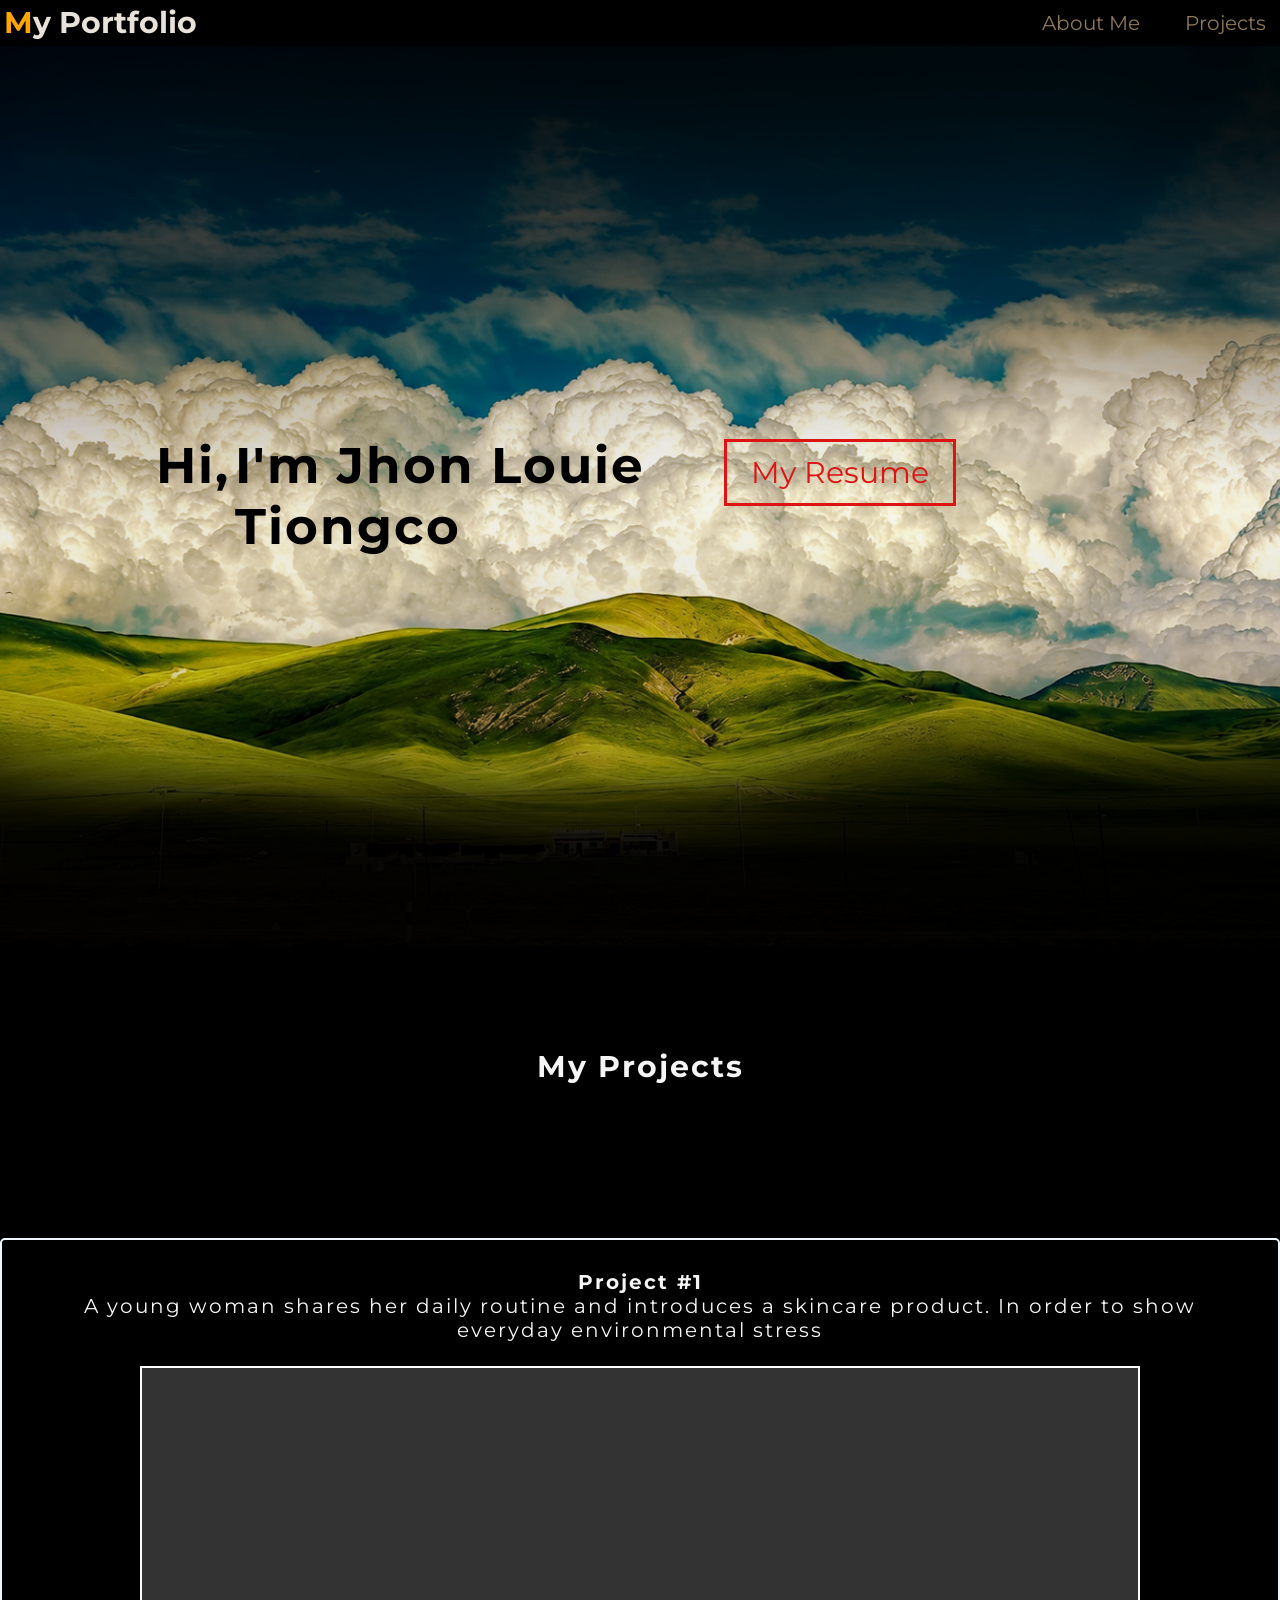
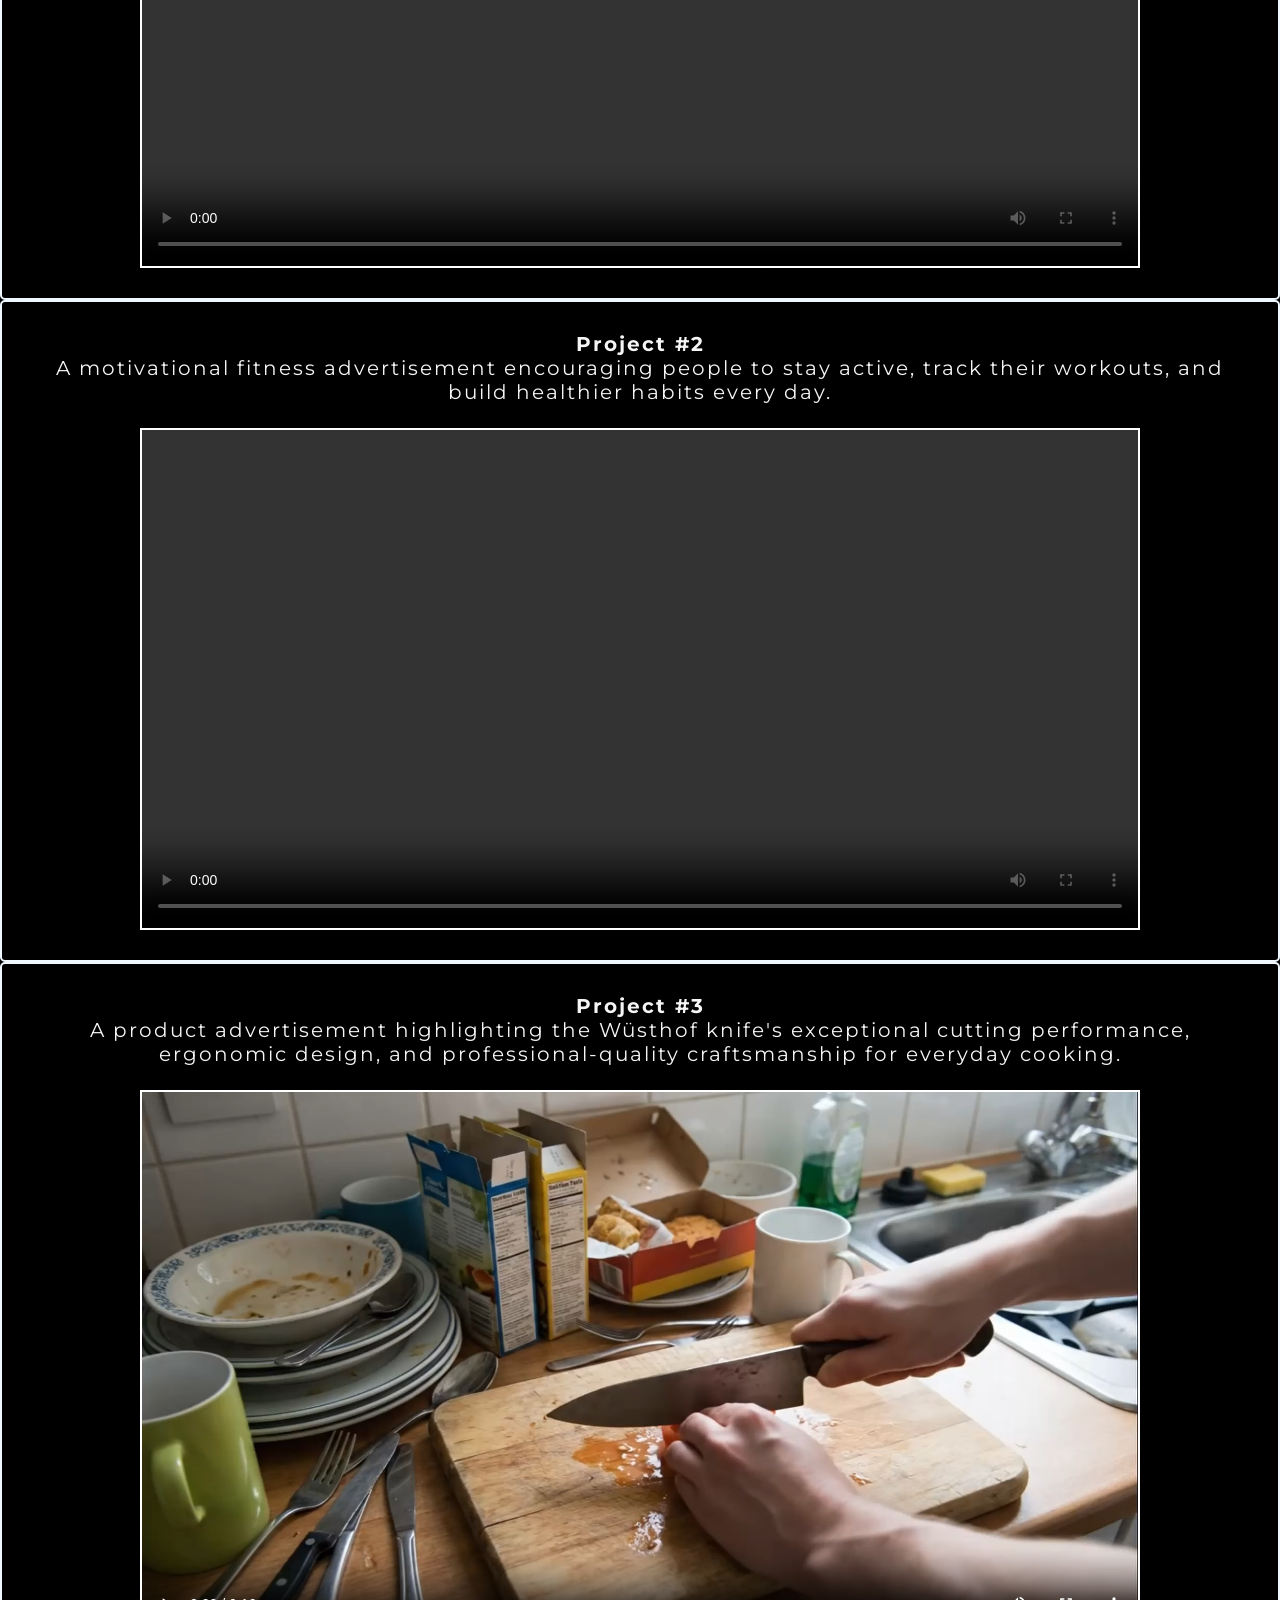
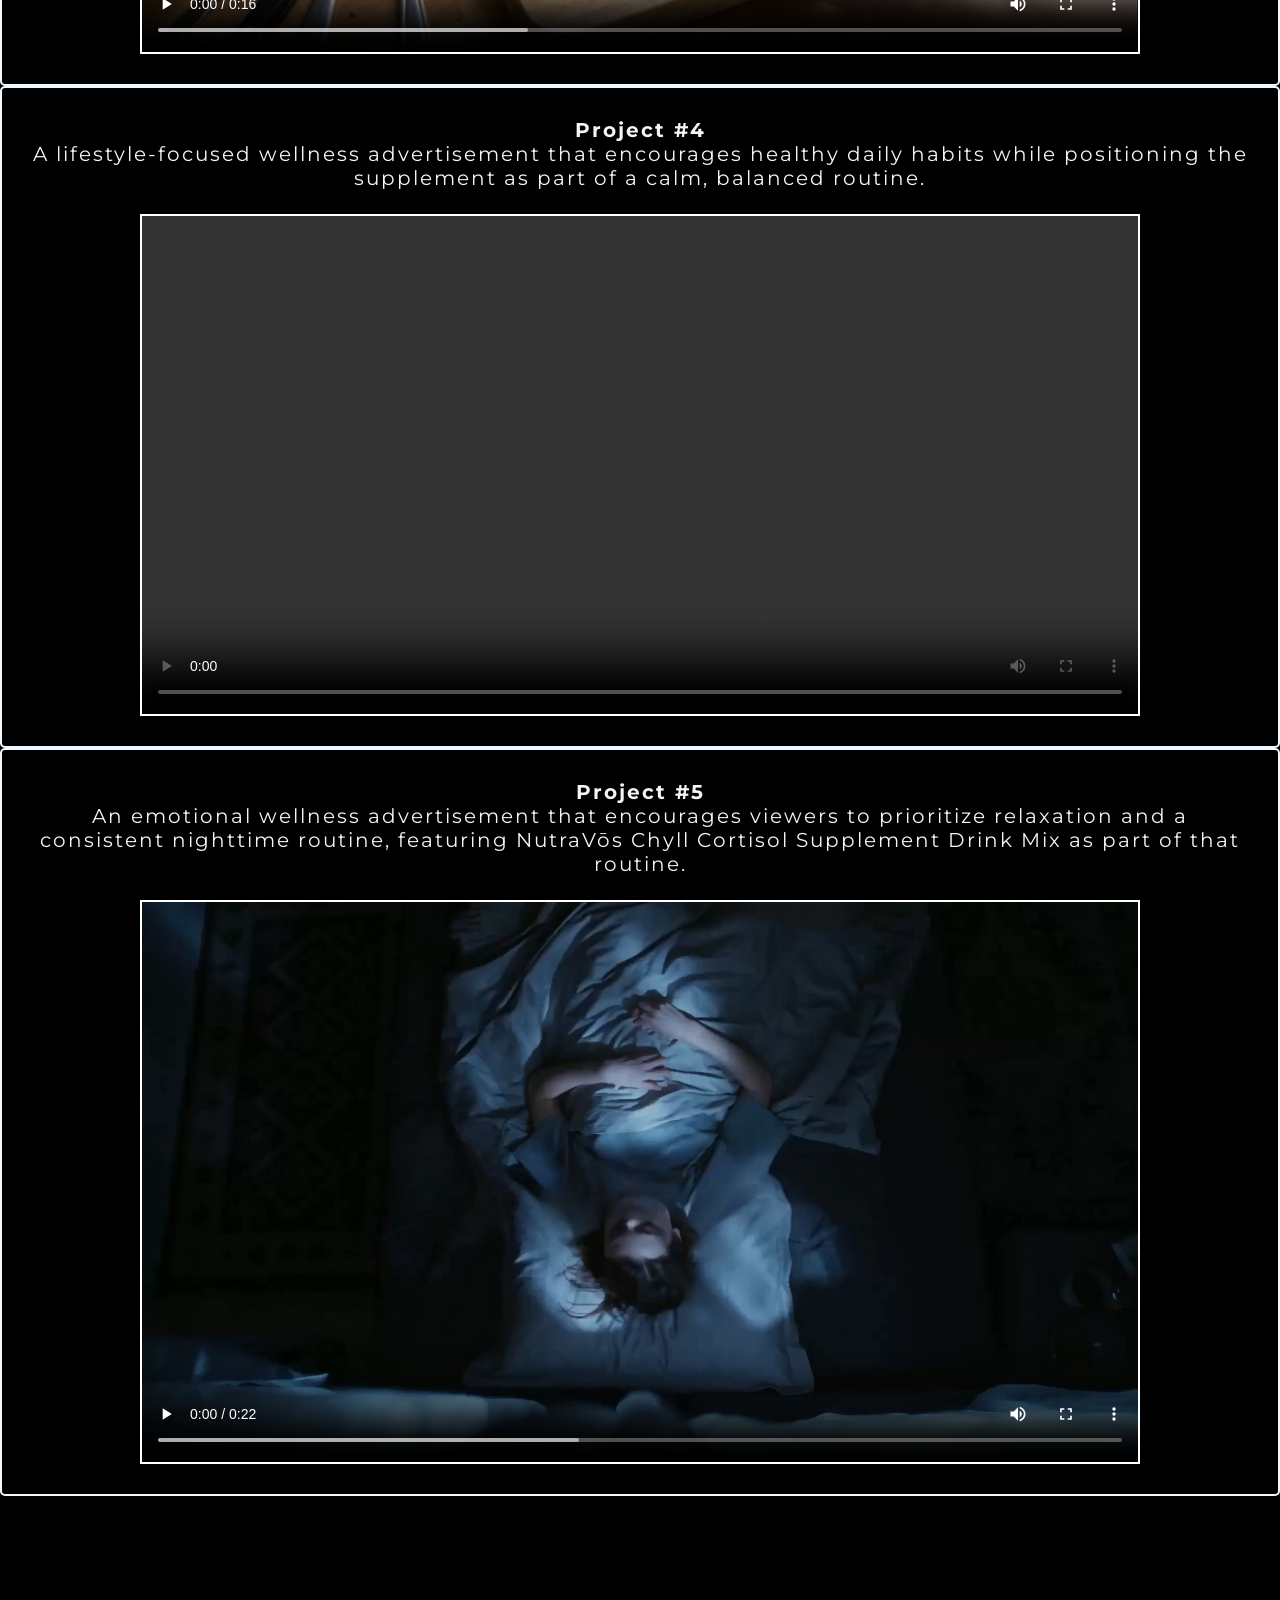
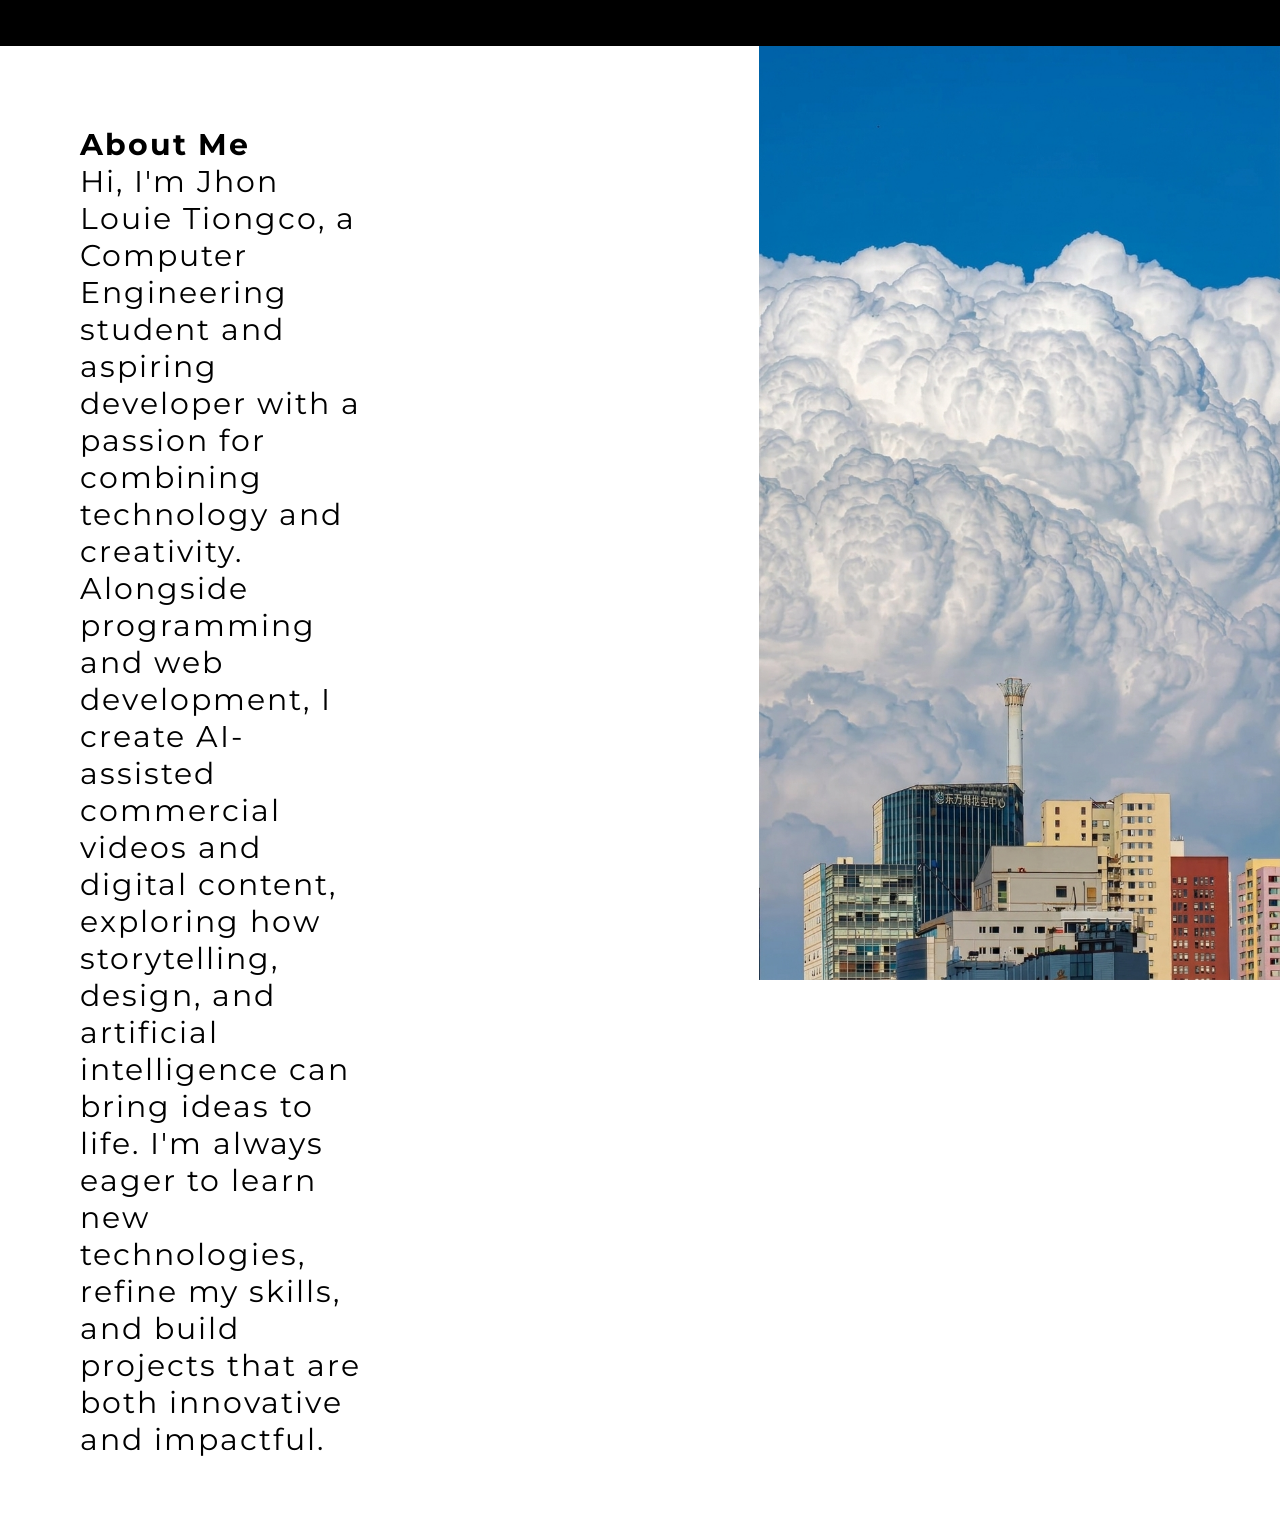
==== index.html @ 17be8ed9 "file name change" ====
<!DOCTYPE html>
<html lang="en">
<head>
    <meta charset="UTF-8">
    <meta name="viewport" content="width=device-width, initial-scale=1.0">
    <link rel="stylesheet" href="style.css">
    <script scr = "script.js" defer></script>
</head>
<body>
    <nav class="navBar">
        <h1>
            <span class="text_highlight">M</span>y Portfolio 
        </h1>
        <ul><li><a href="#about"> About Me</a> </li> 
            <li><a href="#Project"> Projects</a></li> 
        </ul>
    </nav>

        <section id = "Front">
            <div class="Front container">
                <div>
                    <h3> Hi, <span></span></h3> 
                    <h3> I'm Jhon Louie Tiongco<span></span></h3>
                    <a href="File/Jhon_Louie_Tiongco_Resume.pdf" class="cta" download="Jhon_Louie_Tiongco_Resume.pdf"> My Resume </a> 
                </div>
            </div>
        </section>
        <section id = "Project">
            <div class="Project container">
                <div class="Project-Top">
                   
                        <h2 class="lts"> My Projects </h2>
                
                </div>
                <div class="Project-Bottom">
                    <div class="Project-Content">
                            <h4 class= "lts"> Project #1</h4>
                            <p class= "lts">A young woman shares her daily routine and introduces a skincare product. In order to show everyday environmental stress
                            </p>
                            <br>
                    <div class="icon">                                 
                                <video width="1000px" controls>
                                    <source src = "Finished/Project1.mp4" type="video/mp4">
                                    <source src = "Finished/Project1.webm" type="video/webm">
                
                                </video>
                            </div>
                    </div>
                
                    <div class="Project-Content">
                            <h4 class="lts"> Project #2</h4>
                            <p class="lts">A motivational fitness advertisement encouraging people to stay active, track their workouts, and build healthier habits every day.
                            </p>
                            <br>
                            <div class="icon"> 
                                <video width="1000px" controls>
                                    <source src = "Finished/Project2.mp4" type="video/mp4">
                                    <source src = "Finished/Project2.webm" type="video/webm">
                
                                </video>
                            </div>
                    </div>
                
                    <div class="Project-Content">
                            <h4 class="lts"> Project #3</h4>
                            <p class="lts">A product advertisement highlighting the Wüsthof knife's exceptional cutting performance, ergonomic design, and professional-quality craftsmanship for everyday cooking.
                                </p>
                            <br>
                            <div class="icon"> 
                                <video width="1000px" controls>
                                    <source src = "Finished/Project3.mp4" type="video/mp4">
                                    <source src = "Finished/Project3.webm" type="video/webm">
                
                                </video>
                            </div>
                    </div>
                                        <div class="Project-Content">
                            <h4 class="lts"> Project #4</h4>
                            <p class="lts">A lifestyle-focused wellness advertisement that encourages healthy daily habits while positioning the supplement as part of a calm, balanced routine.
                                </p>
                            <br>
                            <div class="icon"> 
                                <video width="1000px" controls>
                                    <source src = "Finished/Project4.mp4" type="video/mp4">
                                    <source src = "Finished/Project4.webm" type="video/webm">
                
                                </video>
                            </div>
                    </div>
                                        <div class="Project-Content">
                            <h4 class="lts"> Project #5</h4>
                            <p class="lts">An emotional wellness advertisement that encourages viewers to prioritize relaxation and a consistent nighttime routine, featuring NutraVōs Chyll Cortisol Supplement Drink Mix as part of that routine.
                                </p>
                            <br>
                            <div class="icon"> 
                                <video width="1000px" controls>
                                    <source src = "Finished/Timeline 1.mp4" type="video/mp4">
                                    <source src = "Finished/Timeline 1.webm" type="video/webm">
                
                                </video>
                            </div>
                    </div>
                </div>
            </div>
        </section>
        <section id = "about">
            <div class="about left">
                <h3 class="als">About Me </h3> 
                <p class ="als"> Hi, I'm Jhon Louie Tiongco, a Computer Engineering student and aspiring developer with a passion for combining technology and creativity. 
                    Alongside programming and web development, I create AI-assisted commercial videos and digital content, exploring how storytelling, design, and artificial intelligence can bring ideas to life. 
                    I'm always eager to learn new technologies, refine my skills, and build projects that are both innovative and impactful.
                
                </p>
            </div>
            <div class="right">
                <img src="img/download(5).jpg_202607311718.jpeg">
            </div>
        </section>

</body>
</html>
---- style.css ----
@import url('https://fonts.googleapis.com/css2?family=Montserrat:ital,wght@0,100..900;1,100..900&display=swap');
*{
    padding: 0;
    margin: 0;
    box-sizing: border-box;
}

html{
    font-size: 20px;
    font-family: "Montserrat", sans-serif;
}

.navBar{
    display: flex;
    padding: .35% ;

    background-color: black;
    color: rgb(233, 226, 219);
    justify-content: space-between;
    align-items: center;

}
.navBar ul{
    list-style-type: none;
    display: flex;
    gap: 25px;
    
    margin: 0;
    padding: 0;
    
}
.navBar a{
    padding: 10px;
    text-decoration: none;
    color: rgb(141, 121, 89);


}
.navBar a:hover{
    color: whitesmoke;
    background-color: rgb(114, 113, 107);

}
a {
    text-decoration: none;
}
.text_highlight{
    color: orange;
}
/*section class Project start */
#Front .container {
    min-height: 100vh;
    width: 100%;
    display: flex;
    margin-bottom: 10%;
    align-items: center;
    justify-content: center;
}



#Front{
    background-image: url(/img/ChatGPT\ Image\ Jul\ 16\,\ 2026\,\ 06_18_08\ PM{2}.png);
    background-size: cover;
    
    background-position: top center;
    position: relative;
    z-index: 1;

}
#Front .Front{
    margin: 0 auto;
    padding: 0;

}
#Front::after{
    content: '';
    position: absolute;
    top: 0;
    left: 0;
    height: 100%;
    width: 100%;


    z-index: -1;


}
#Front h3{
    display: inline-table;
    max-width: 50%;
    font-size: 2.5rem;
    align-items: center;
    letter-spacing: 2px;
    color: transparent;
    animation: text_reveal .8s ease forwards;
    animation-delay: 1s;


}
#Front h3:nth-child(1){
    animation-delay: 1.5s;
}
#Front h3:nth-child(2){
    animation-delay: 2.5s;
}
#Front h3 span{
    position: absolute;
    top: 0%;
    left: 0%;
    height: 100%;
    width: 0;
    animation: text_reveal_box 2s ease;
    animation-delay: 1s;
}
#Front h3:nth-child(1) span{
    animation-delay: 1s;
    
}
#Front h3:nth-child(2) span{
    animation-delay: 2s;
}
#Front .cta{
    display: inline-block;

    padding: 12px 24px;

    color: rgb(220, 20, 20);
    margin-bottom: .8%;

    border: 3px solid rgb(220, 20, 20);

    font-size: 1.5rem;
    cursor: pointer;
    transition: .3s;


}
#Front .cta:hover{

    background-color: red;   
        color: white;
}
@keyframes text_reveal_box{
    50%{
        width: 100%;
        left: 0;
    }
    100%{
        width: 0;
        left: 100%;
    }
}

@keyframes text_reveal{
    100%{
        color: black;
    }
}

/* section class Front ends */

/*section class Project start */
#Project{

    z-index: 0;
    background-size: cover;
    position: relative;
    background-color: rgb(0, 0, 0);
    padding-bottom: 150px;

}
#Project .Project{
	flex-direction: column;
	text-align: center;

    max-width: 1500px;
    margin: auto;
    padding: 50x;
}
#Project .container .Project-Top{
    padding: 8%;
    display: block;
    position: relative;
    text-align: center;
}


#Project .container{
    display: flex;
    flex-direction:column; 
    align-items: center;
    
}

#Project .Project-Bottom{
	display: flex;
	align-items: center;
	justify-content: center;
	flex-wrap: wrap;
	margin-top: 50px;
}

#Project .Project-Content{
    display: flex;
    position: relative;
    border: 2px solid;

	justify-content: center;
    flex-direction: column;
    border-radius: 5px;
    padding: 30px;
    border-color: aliceblue;
    opacity: 0%;
    animation: fadeup 2s ease forwards ;
    animation-delay: 1s;
    z-index: 50;

    
}

#Project .Project-Bottom .Project-Content::after{
    content: "";
    position: absolute;

    width: 100%;
    height: 100%;

    z-index: -50;
}


#Project .Project-Bottom .Project-Content .icon{

    display: flex;
    justify-content: center;
    opacity: 0%;
    animation: fadeup 2s ease forwards ;
    animation-delay: 1s;
}
#Project video{
    border: 2px solid white;
}

.lts{
    display: block;
    color: whitesmoke;
    letter-spacing: 2px;
    text-align: center;
    opacity: 0%;
    transform: translateY(40px);
    animation: fadeup 2s ease forwards ;
    animation-delay: 1s;
    
}

@keyframes fadeup{
    from {
        opacity: 0;
        transform: translateY(40px);
    }

    to {
        opacity: 1;
        transform: translateY(0);
    }
}
/*section class Project ends */

#about{
    display: flex;
    z-index: 0;
    max-height: 10%;
}
#about::after{
    z-index: -1;
    content: '';
    top: 0;
    right: 50%;
    height: 100%;
    width: 100%;
    position: absolute;
    background-color: white;
}
#about .about{
    margin: 0% auto;

}
.left{
    display: flex;
    width:70%;
    justify-content: center;
    flex-direction: column;
    padding:80px;
        max-height: 70%;

}
.right{
    width:50%;
}
.right img{
    width:100%;


    object-fit:cover;
    display:block;
}
.als{
    display: flex;
    flex-direction: column;
    max-width: 50%;
    
    letter-spacing: 2px;
    font-size: 1.5rem;
}
#about p{
    text-align: left;
}
/*
    End of Section about
*/
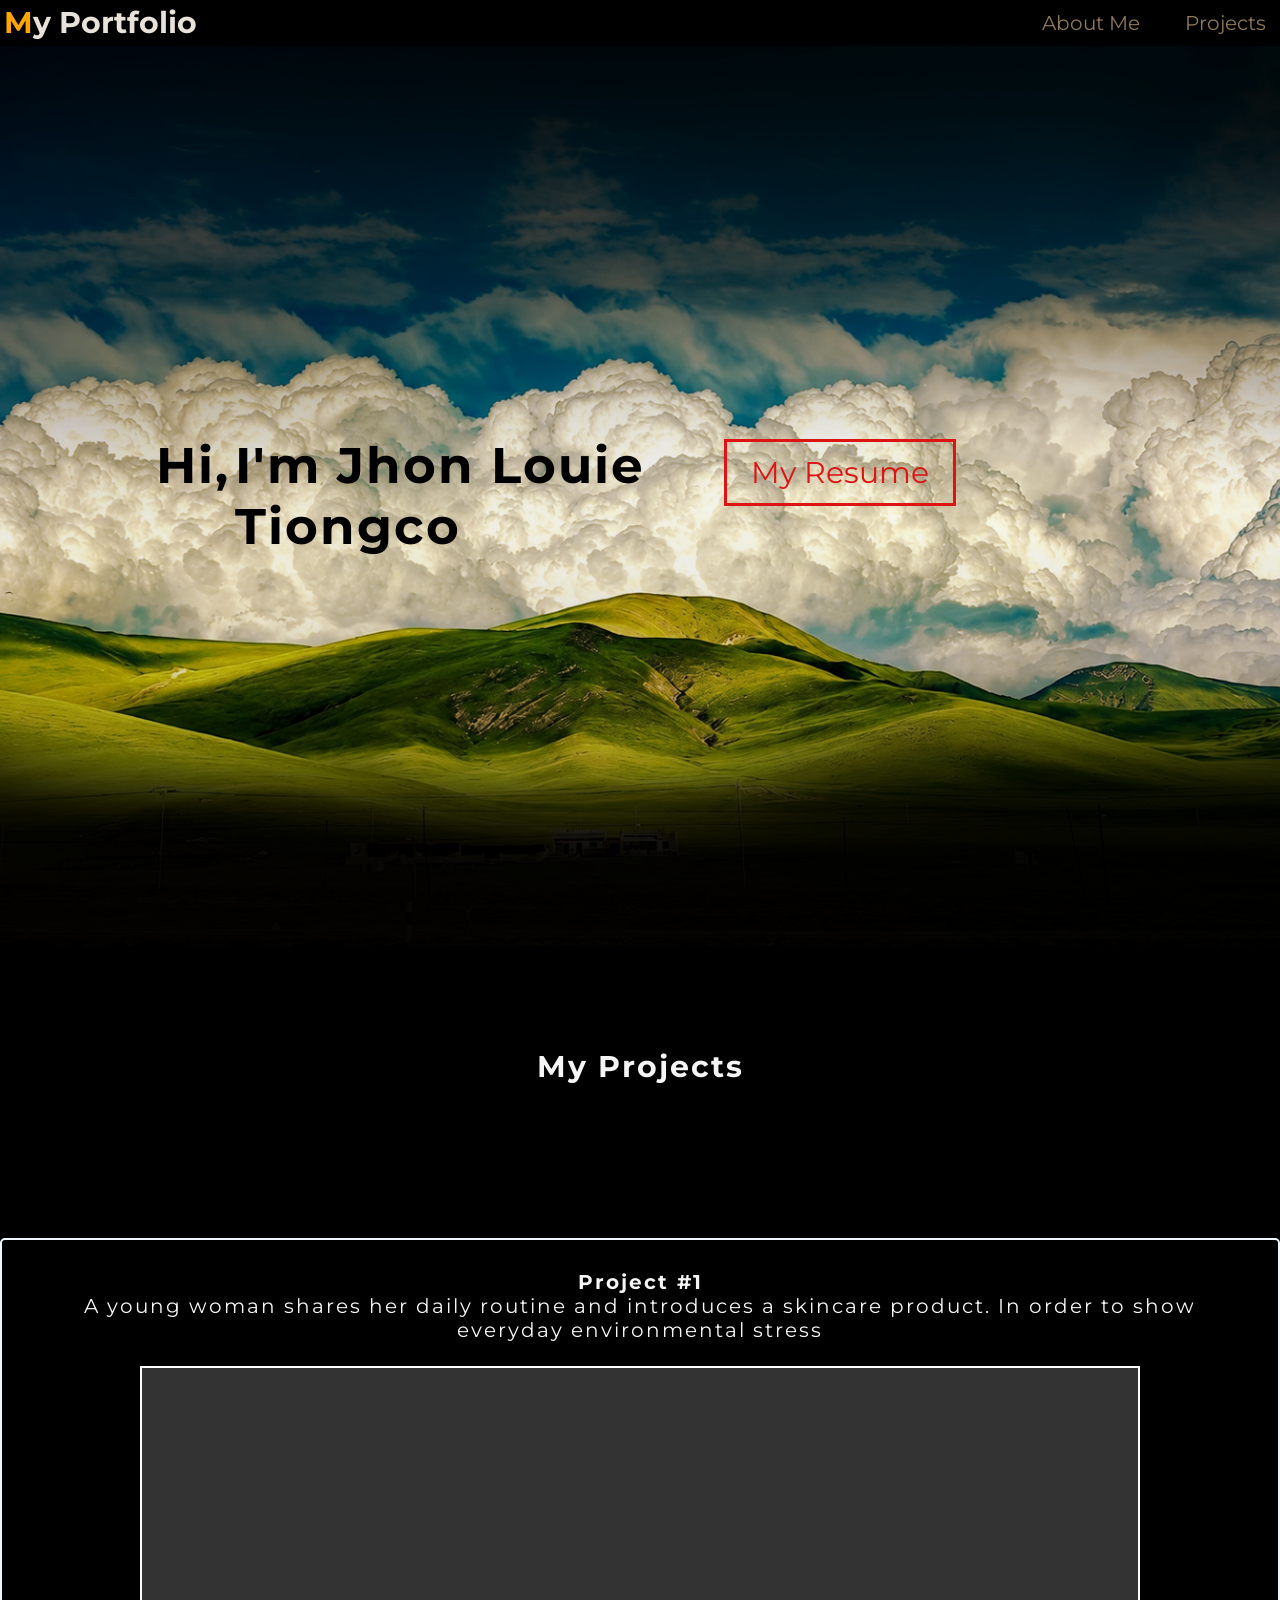
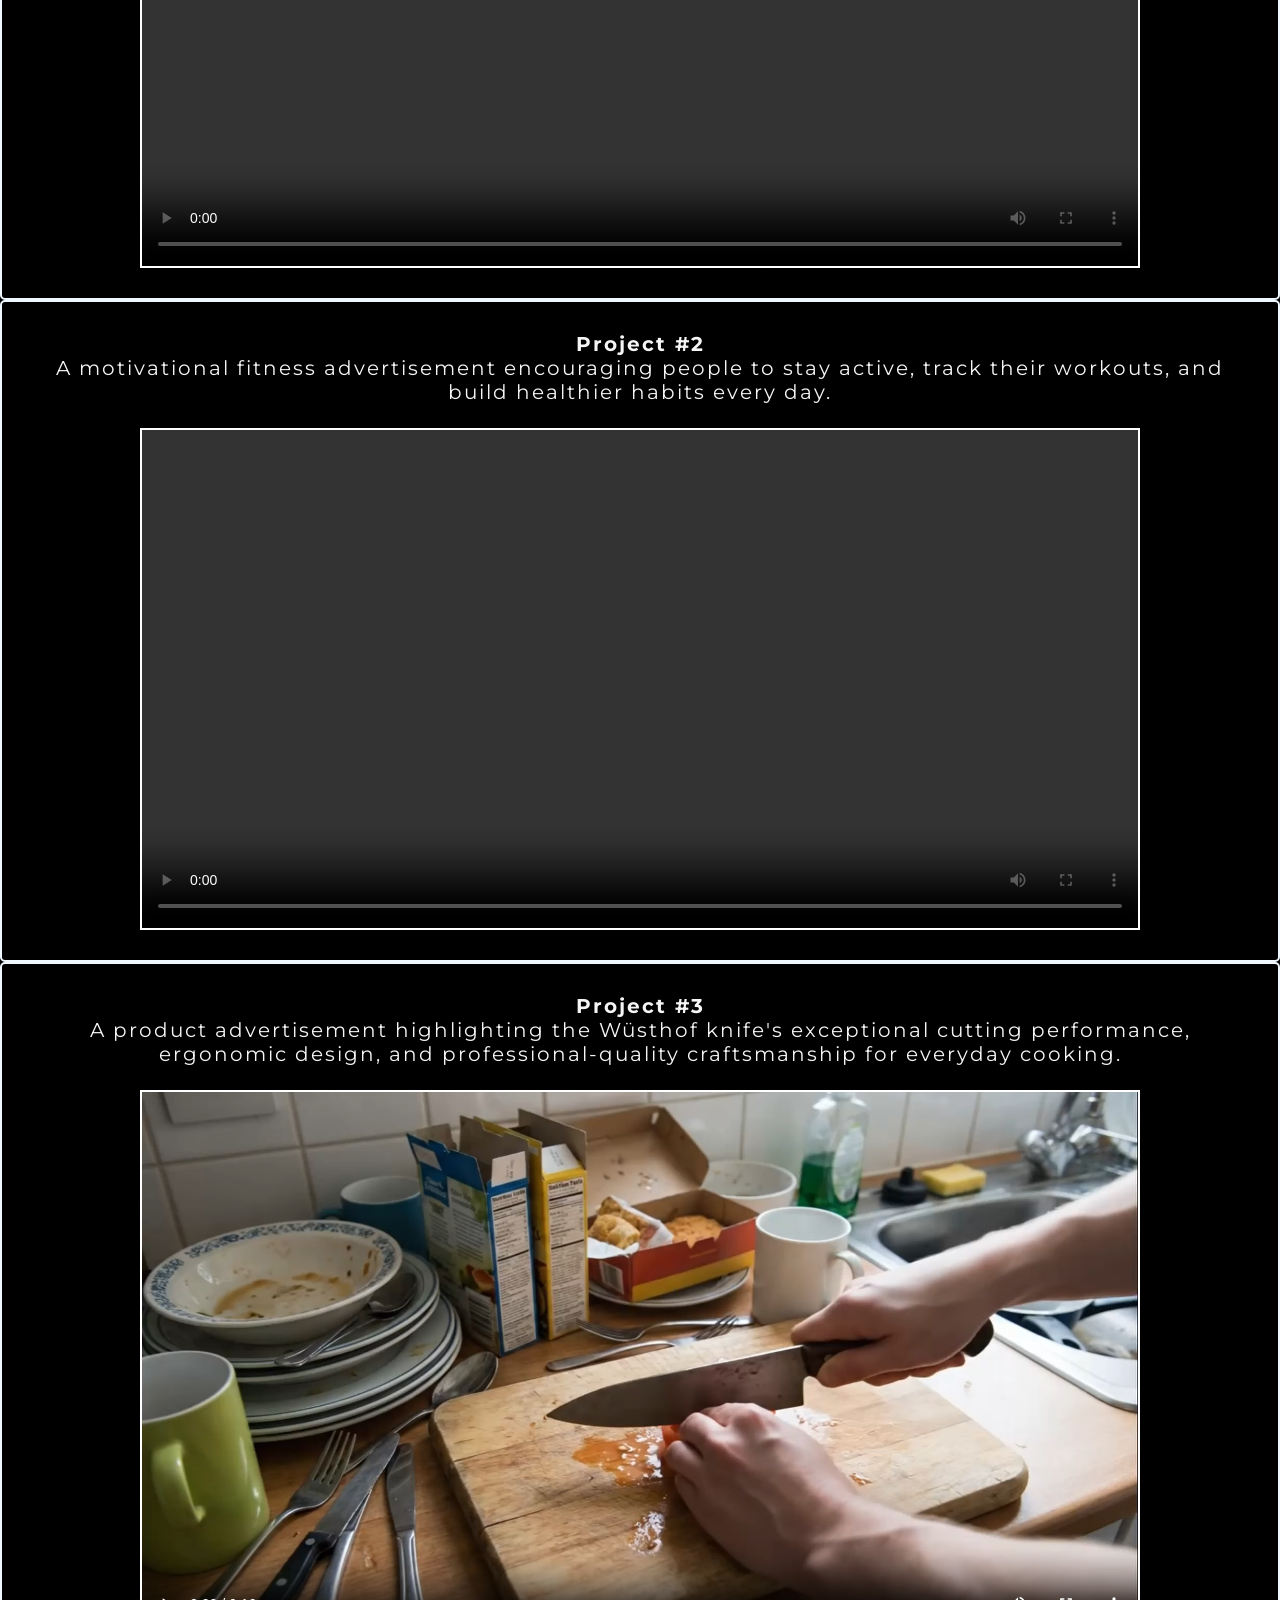
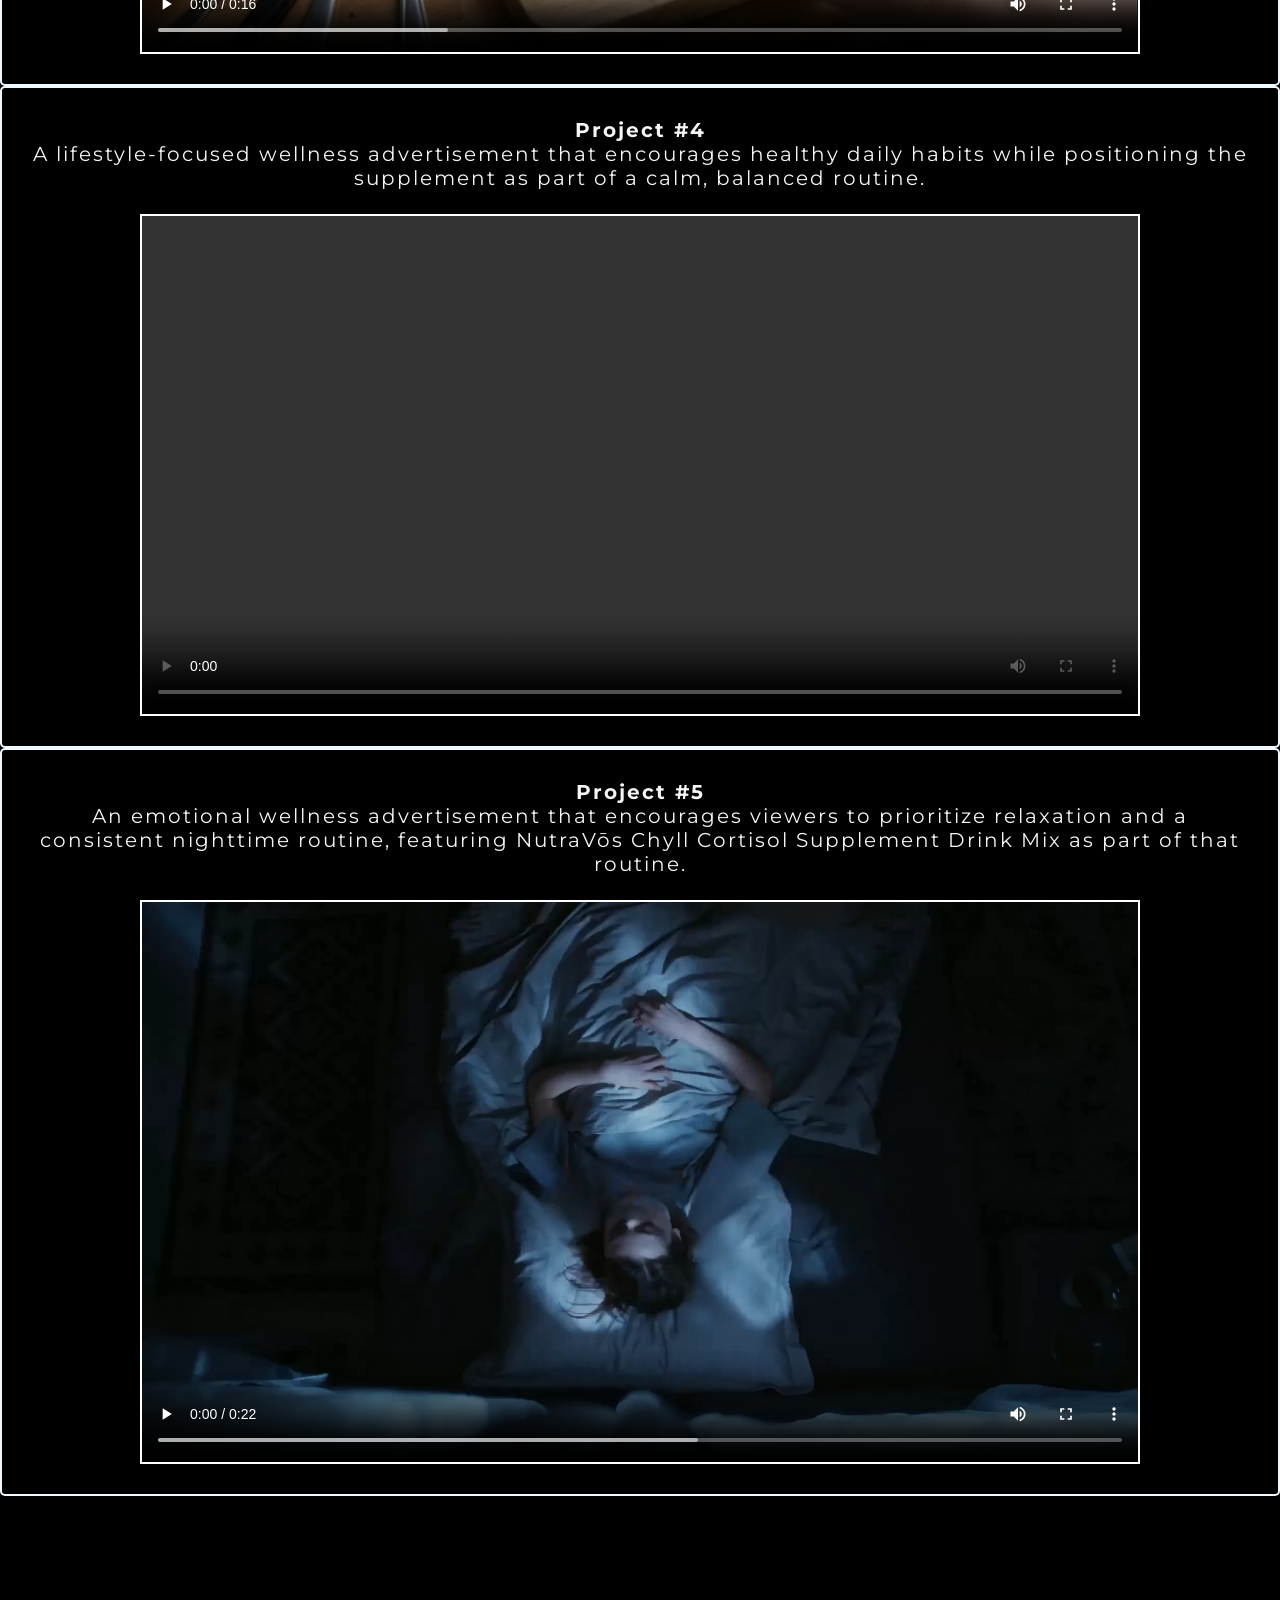
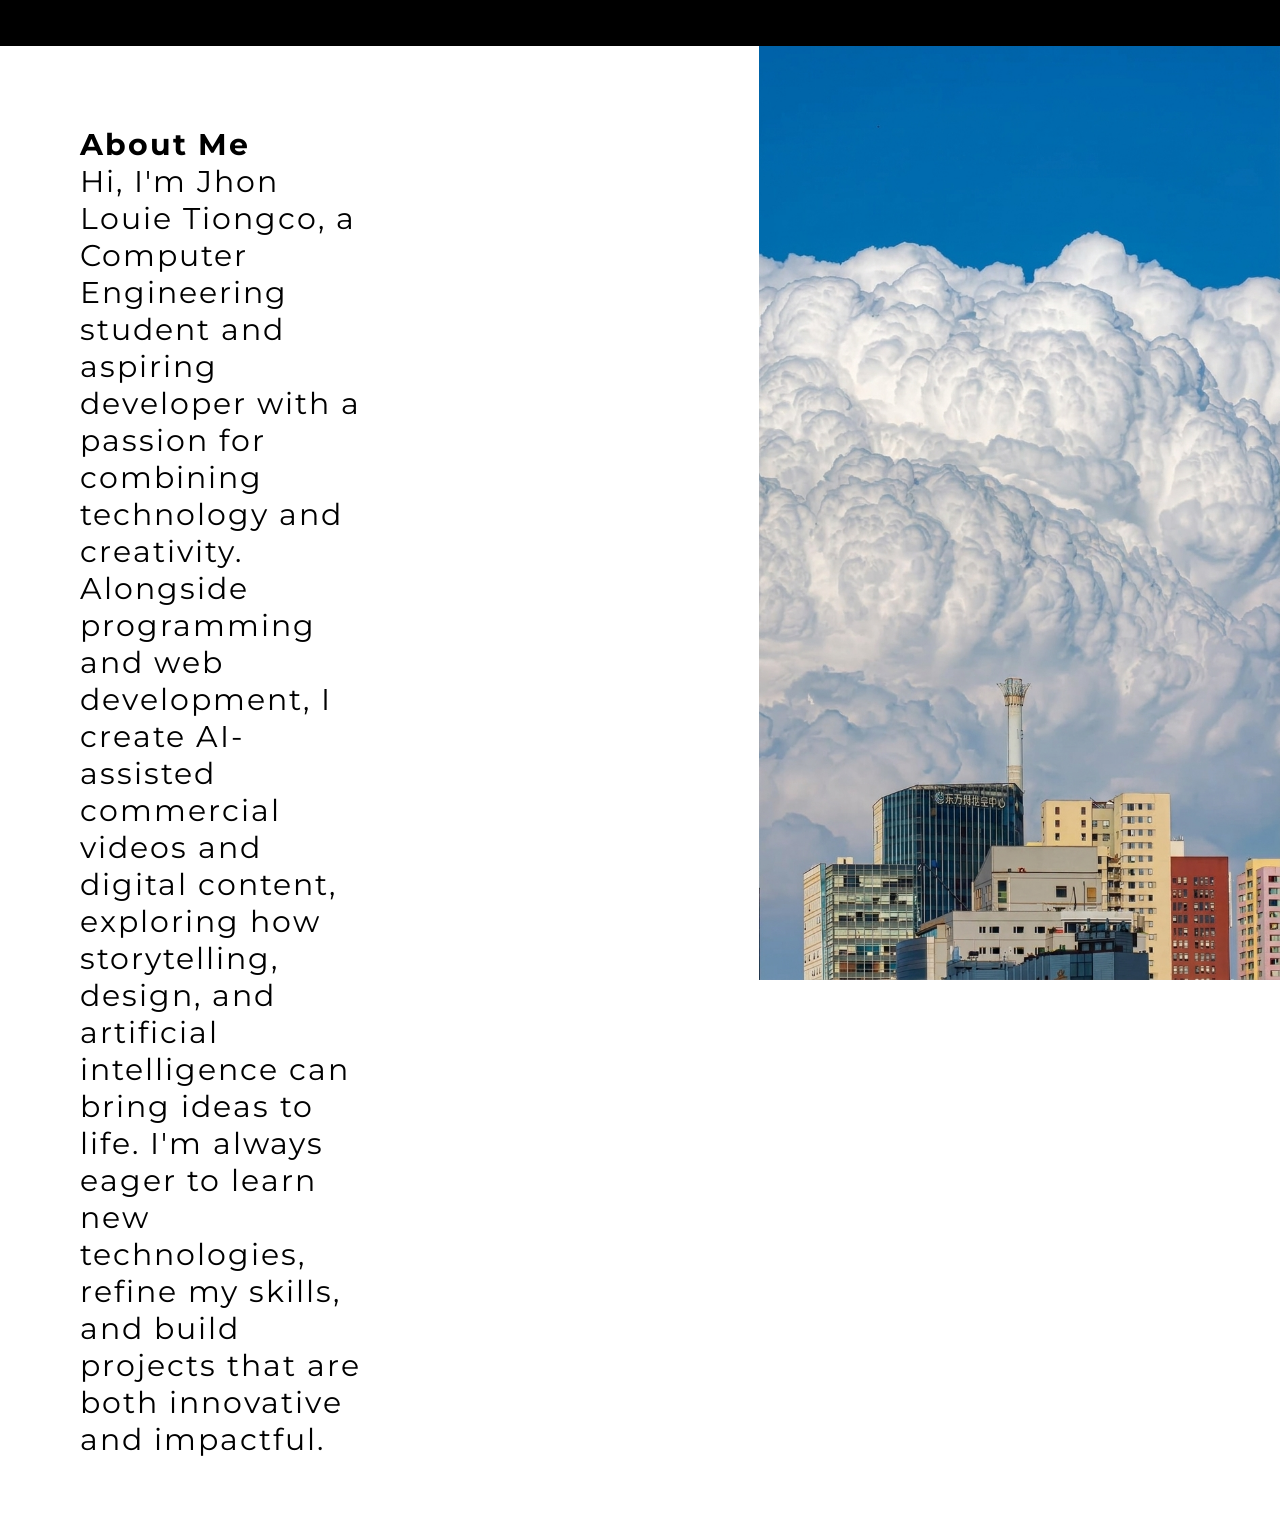
==== commit 336aee07: "Changes" ====
--- a/index.html
+++ b/index.html
@@ -4,7 +4,7 @@
     <meta charset="UTF-8">
     <meta name="viewport" content="width=device-width, initial-scale=1.0">
     <link rel="stylesheet" href="style.css">
-    <script scr = "script.js" defer></script>
+   
 </head>
 <body>
     <nav class="navBar">
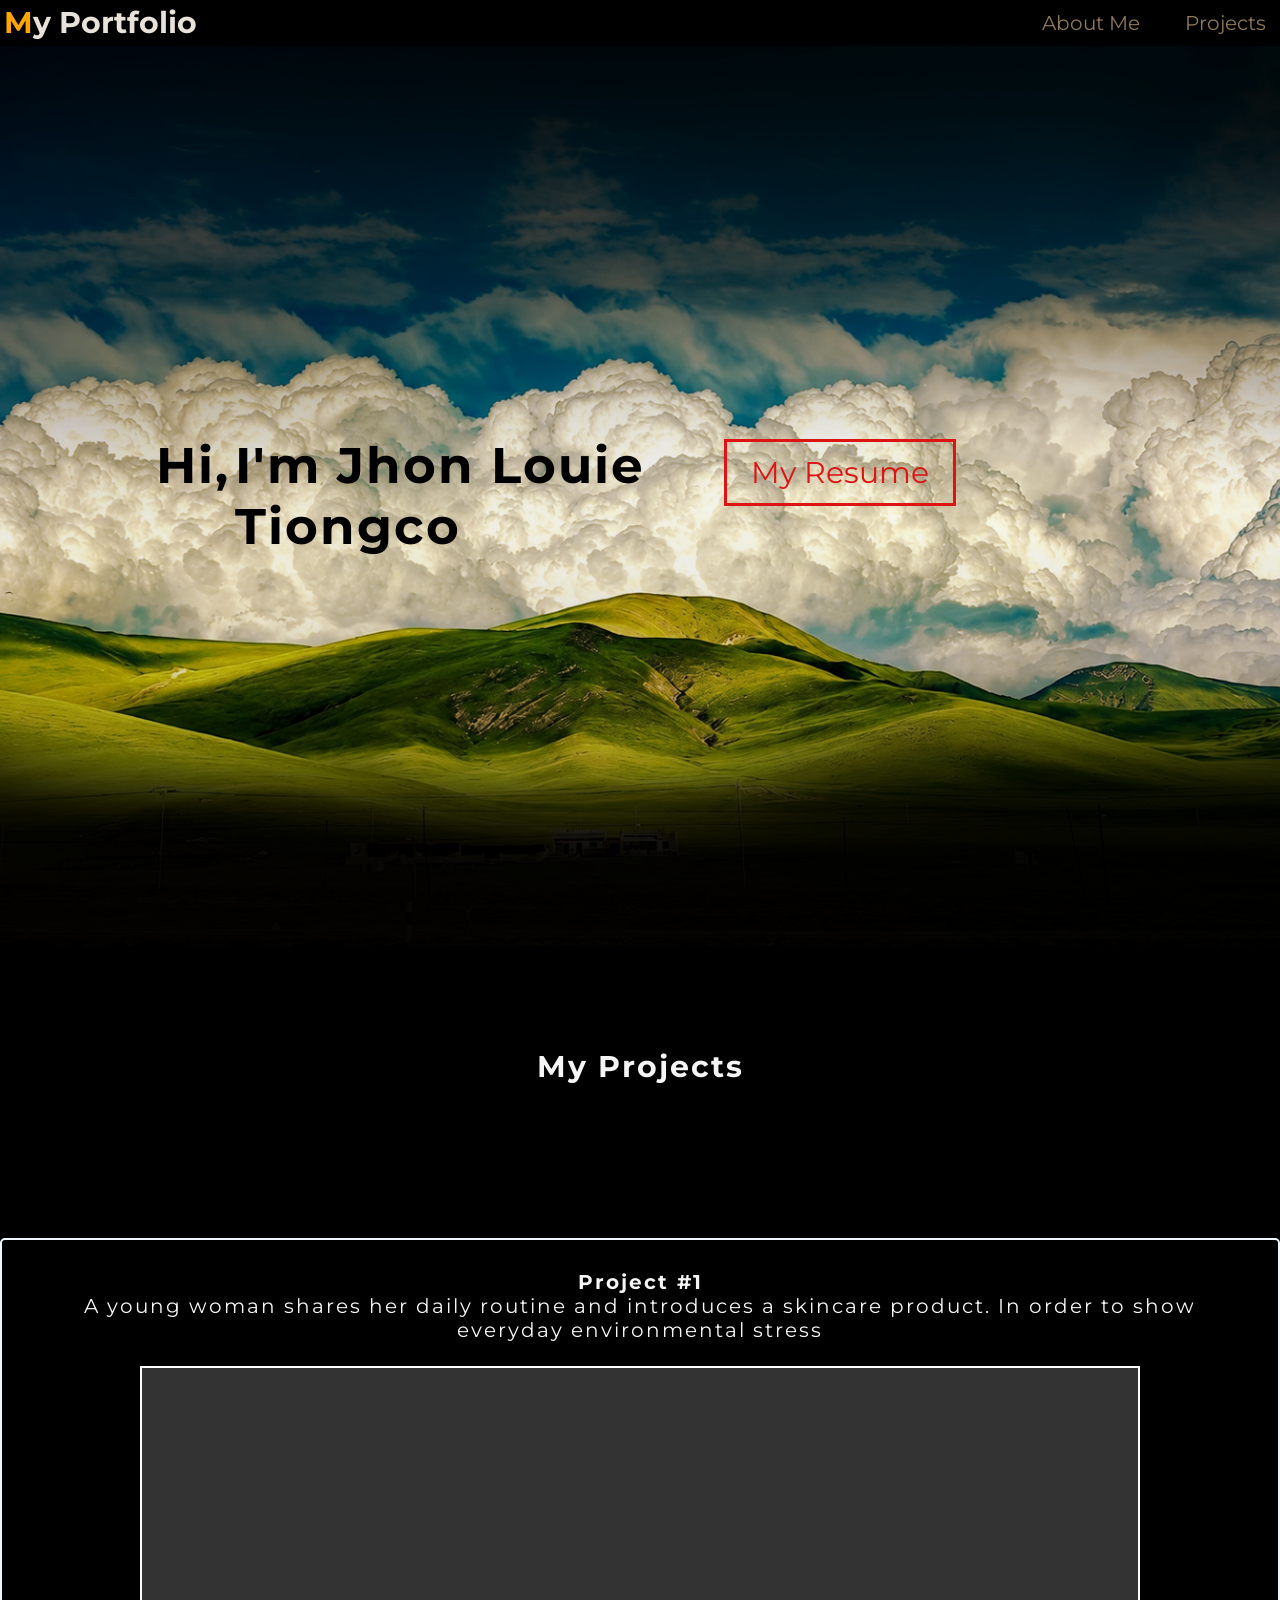
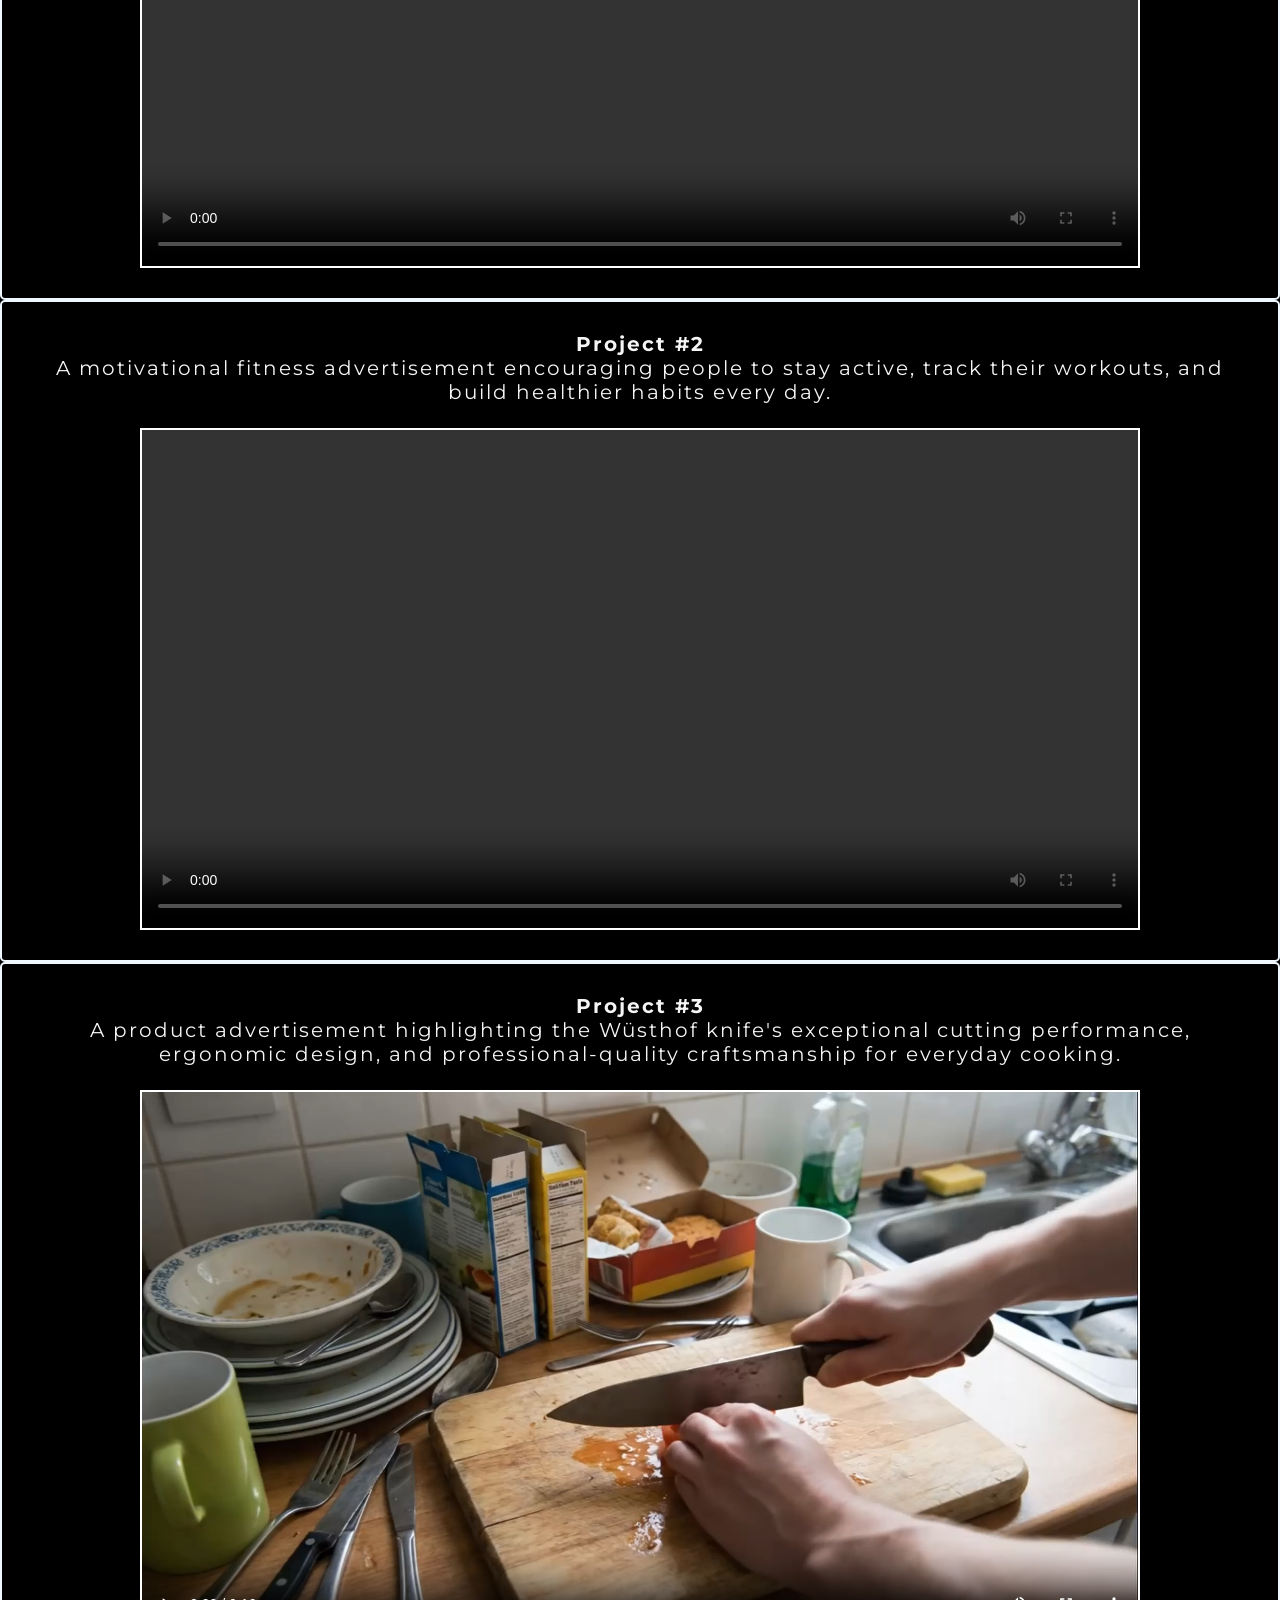
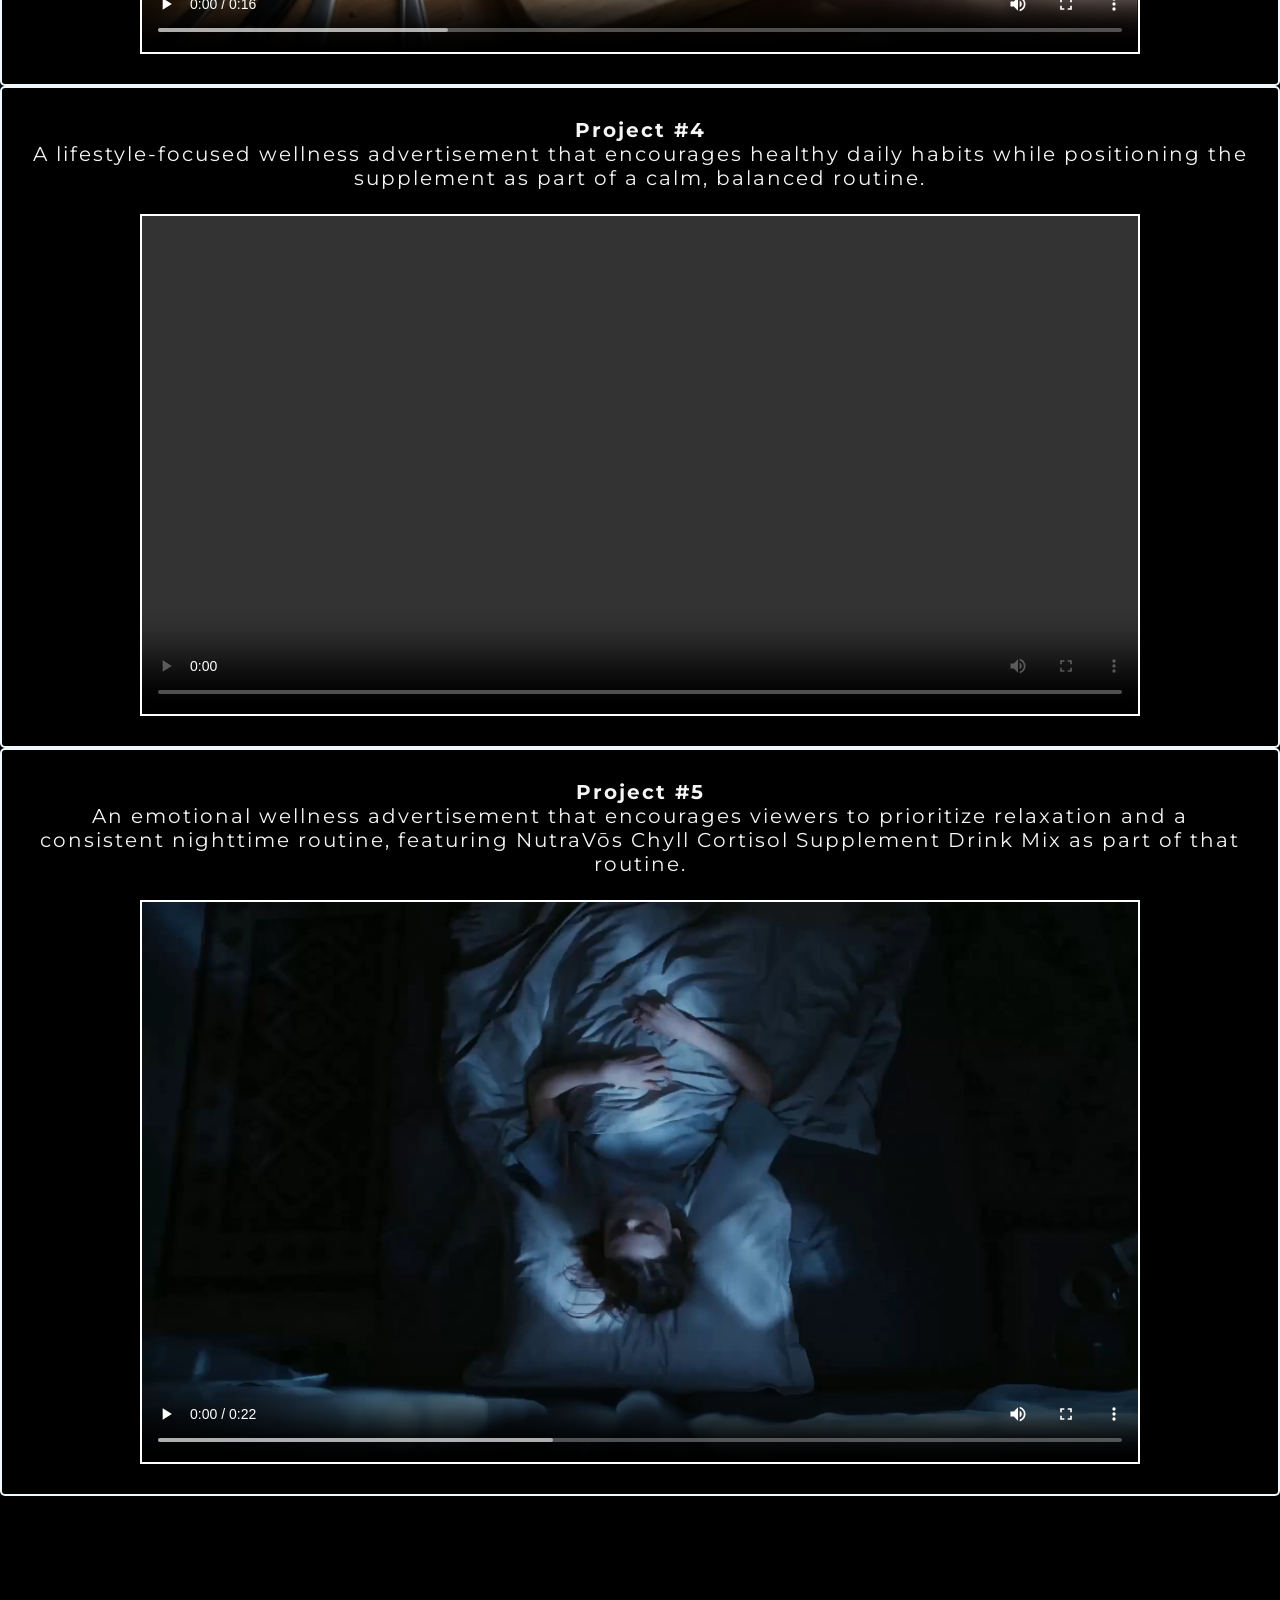
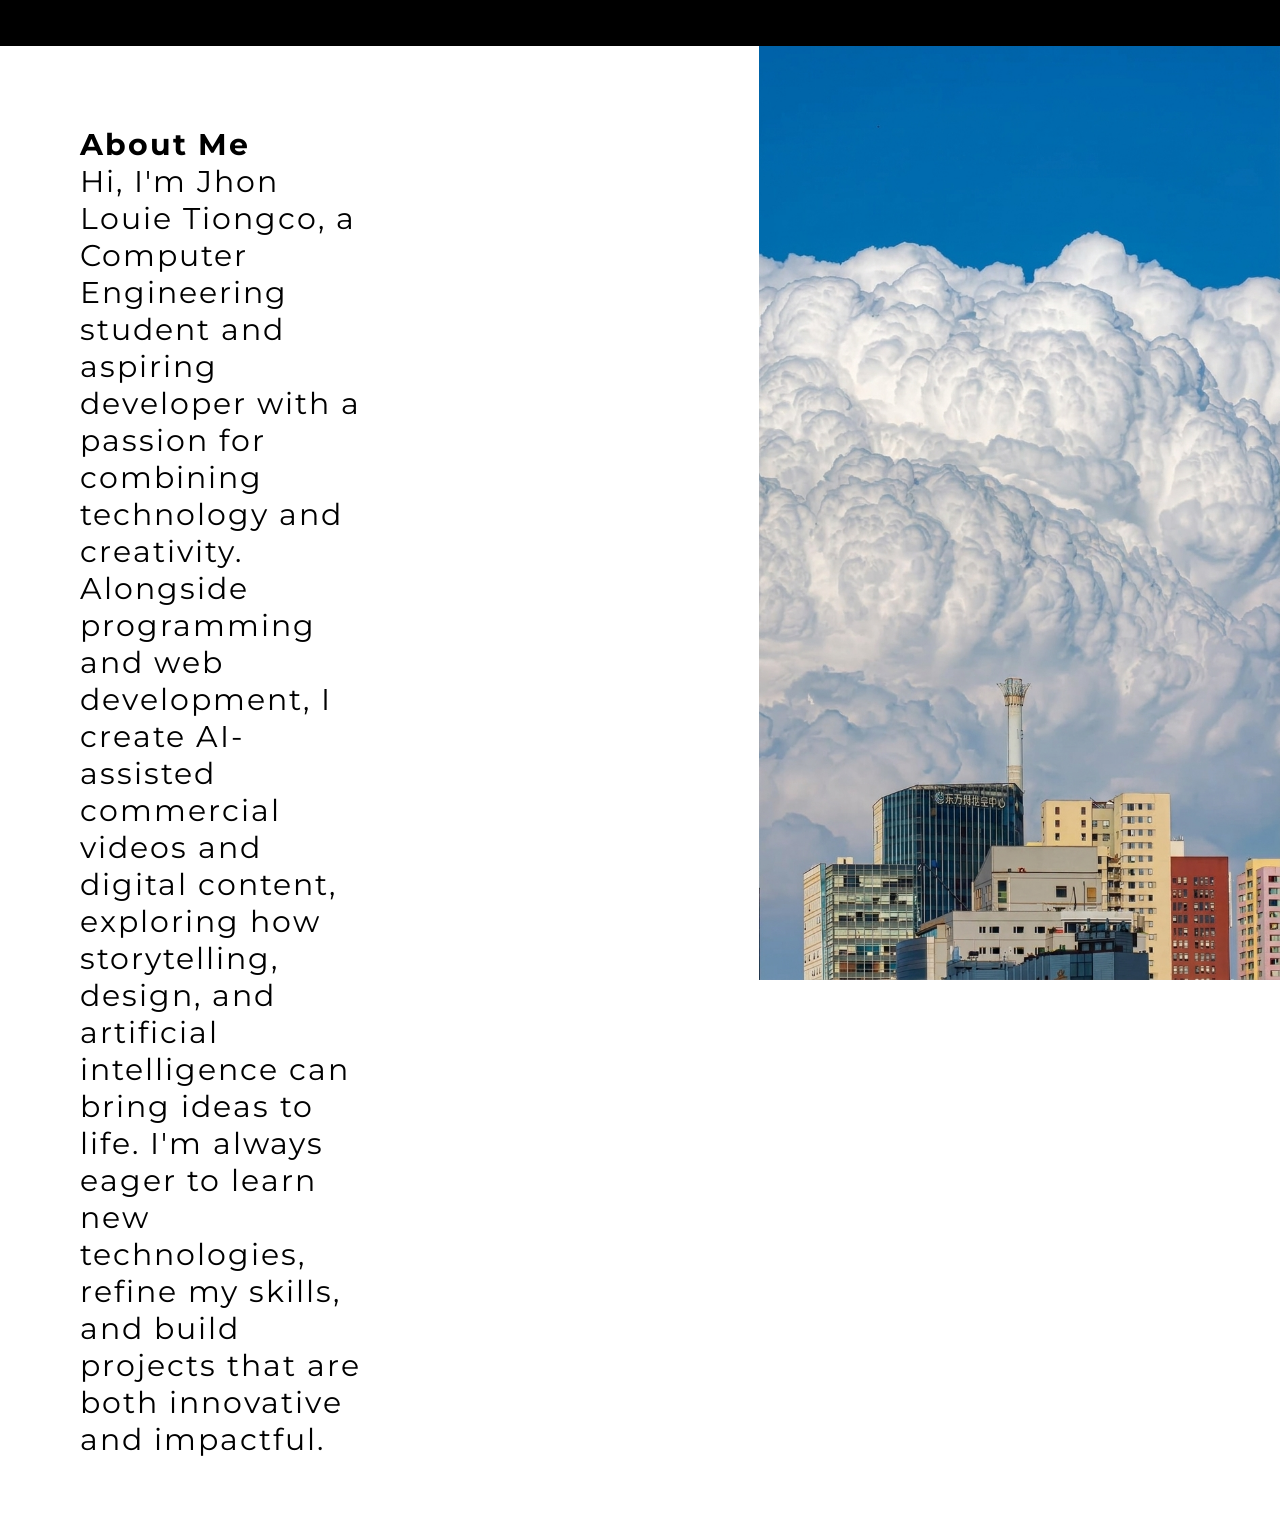
==== commit 93aecd13: "Change" ====
--- a/index.html
+++ b/index.html
@@ -24,6 +24,7 @@
                     <a href="File/Jhon_Louie_Tiongco_Resume.pdf" class="cta" download="Jhon_Louie_Tiongco_Resume.pdf"> My Resume </a> 
                 </div>
             </div>
+
         </section>
         <section id = "Project">
             <div class="Project container">
--- a/style.css
+++ b/style.css
@@ -60,7 +60,7 @@
 
 
 #Front{
-    background-image: url(/img/ChatGPT\ Image\ Jul\ 16\,\ 2026\,\ 06_18_08\ PM{2}.png);
+    background-image: url(img/background.png);
     background-size: cover;
     
     background-position: top center;
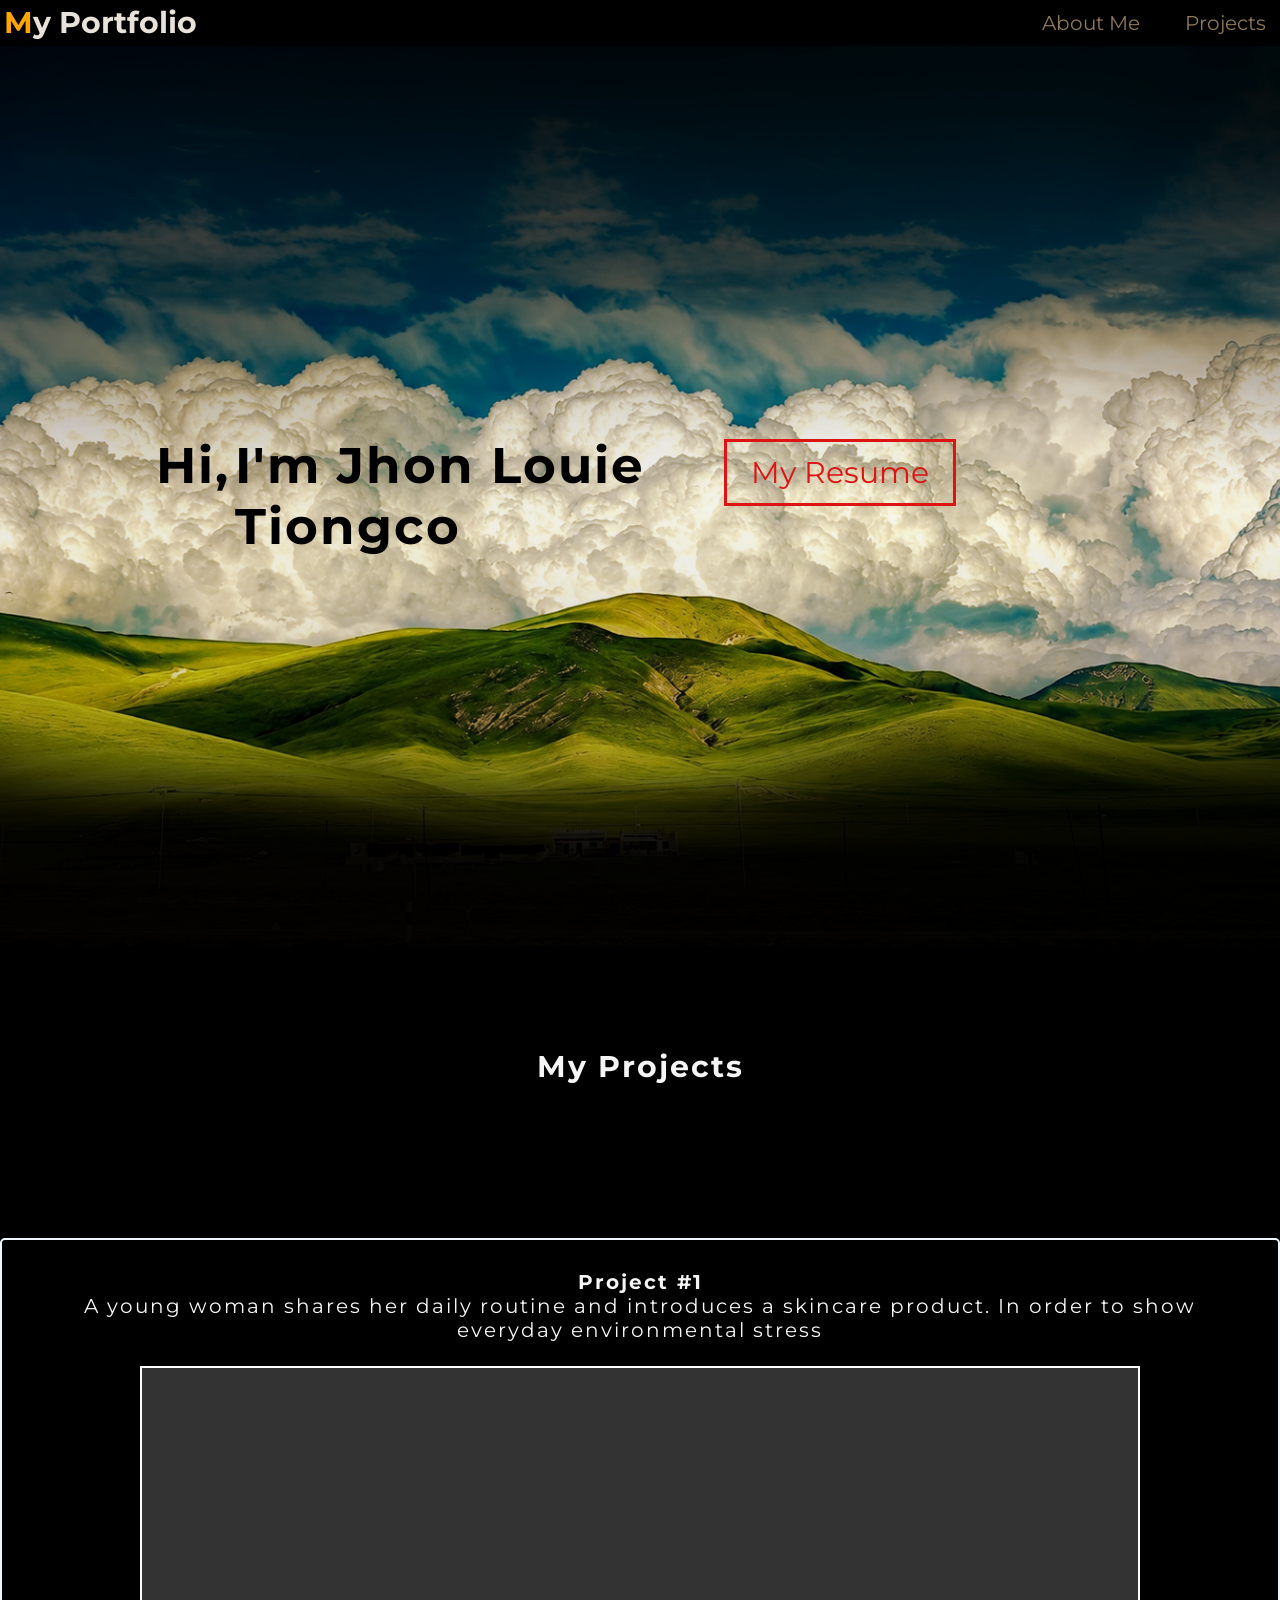
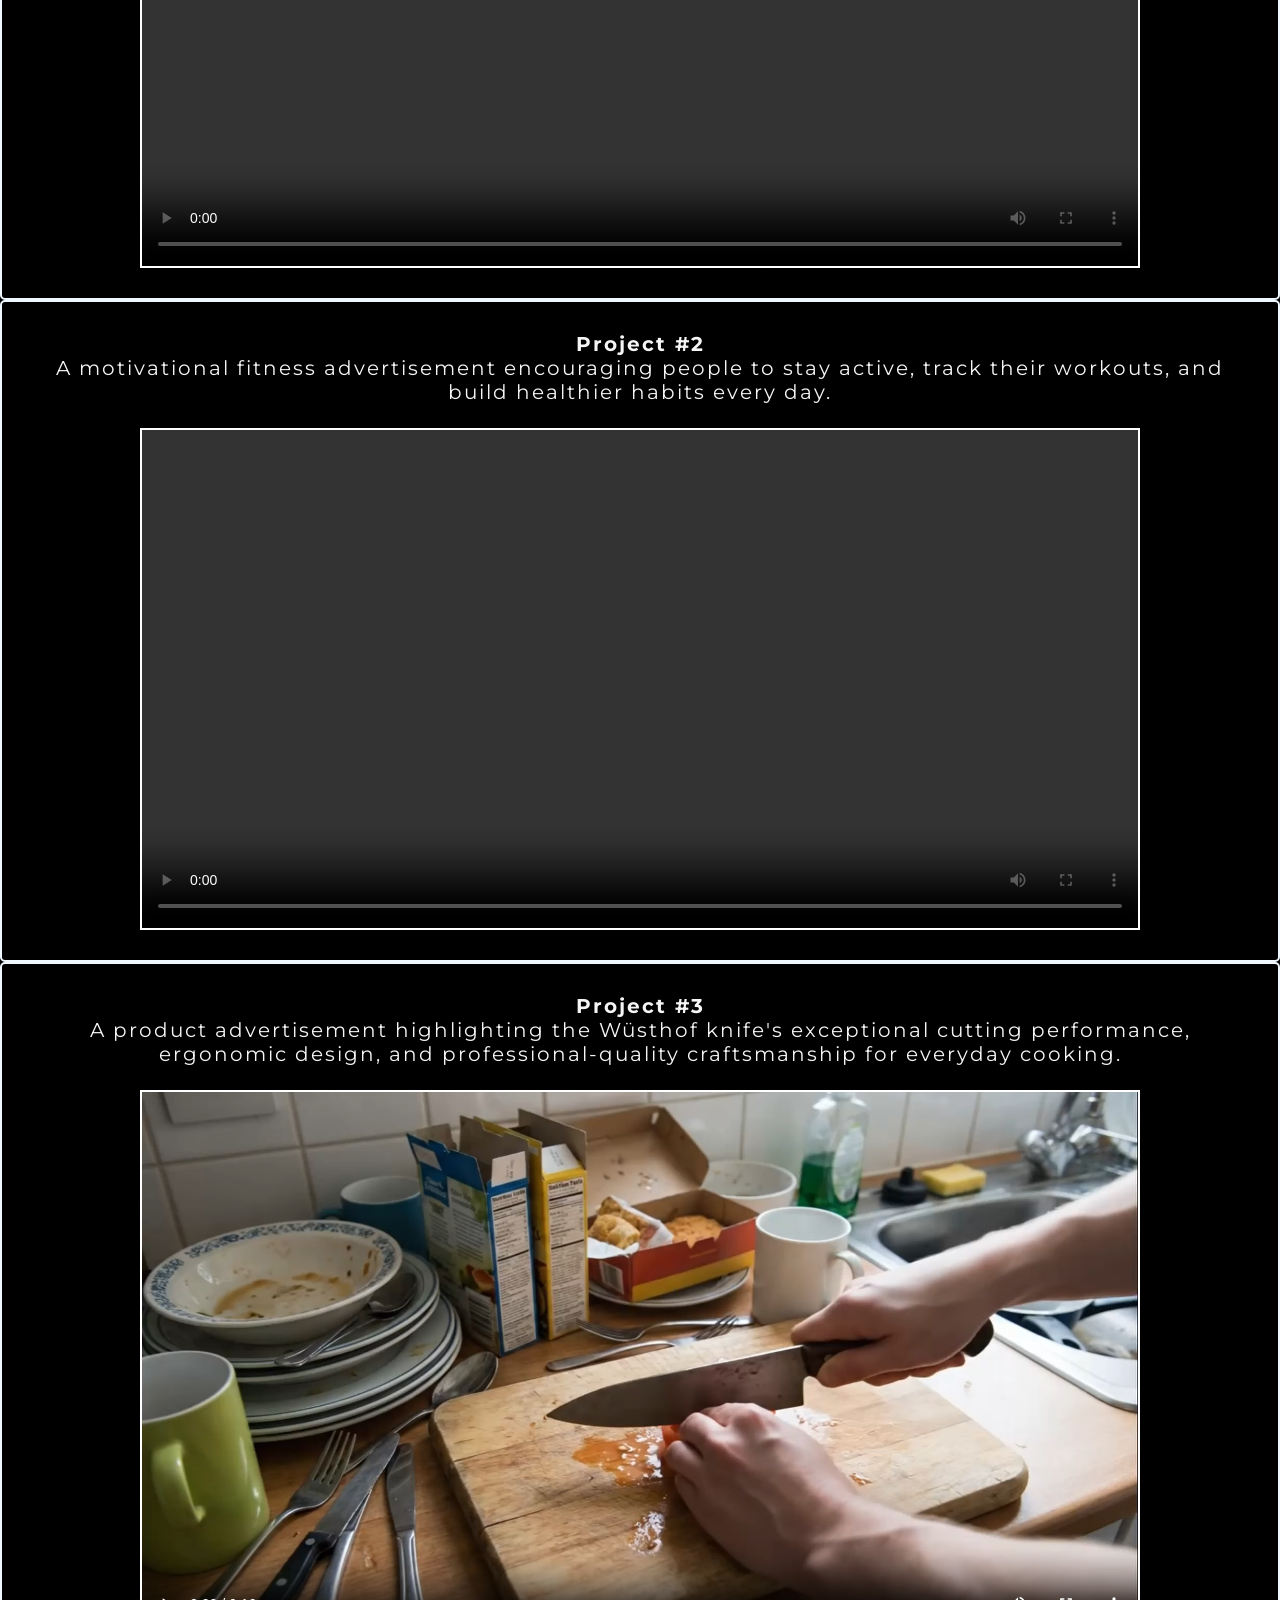
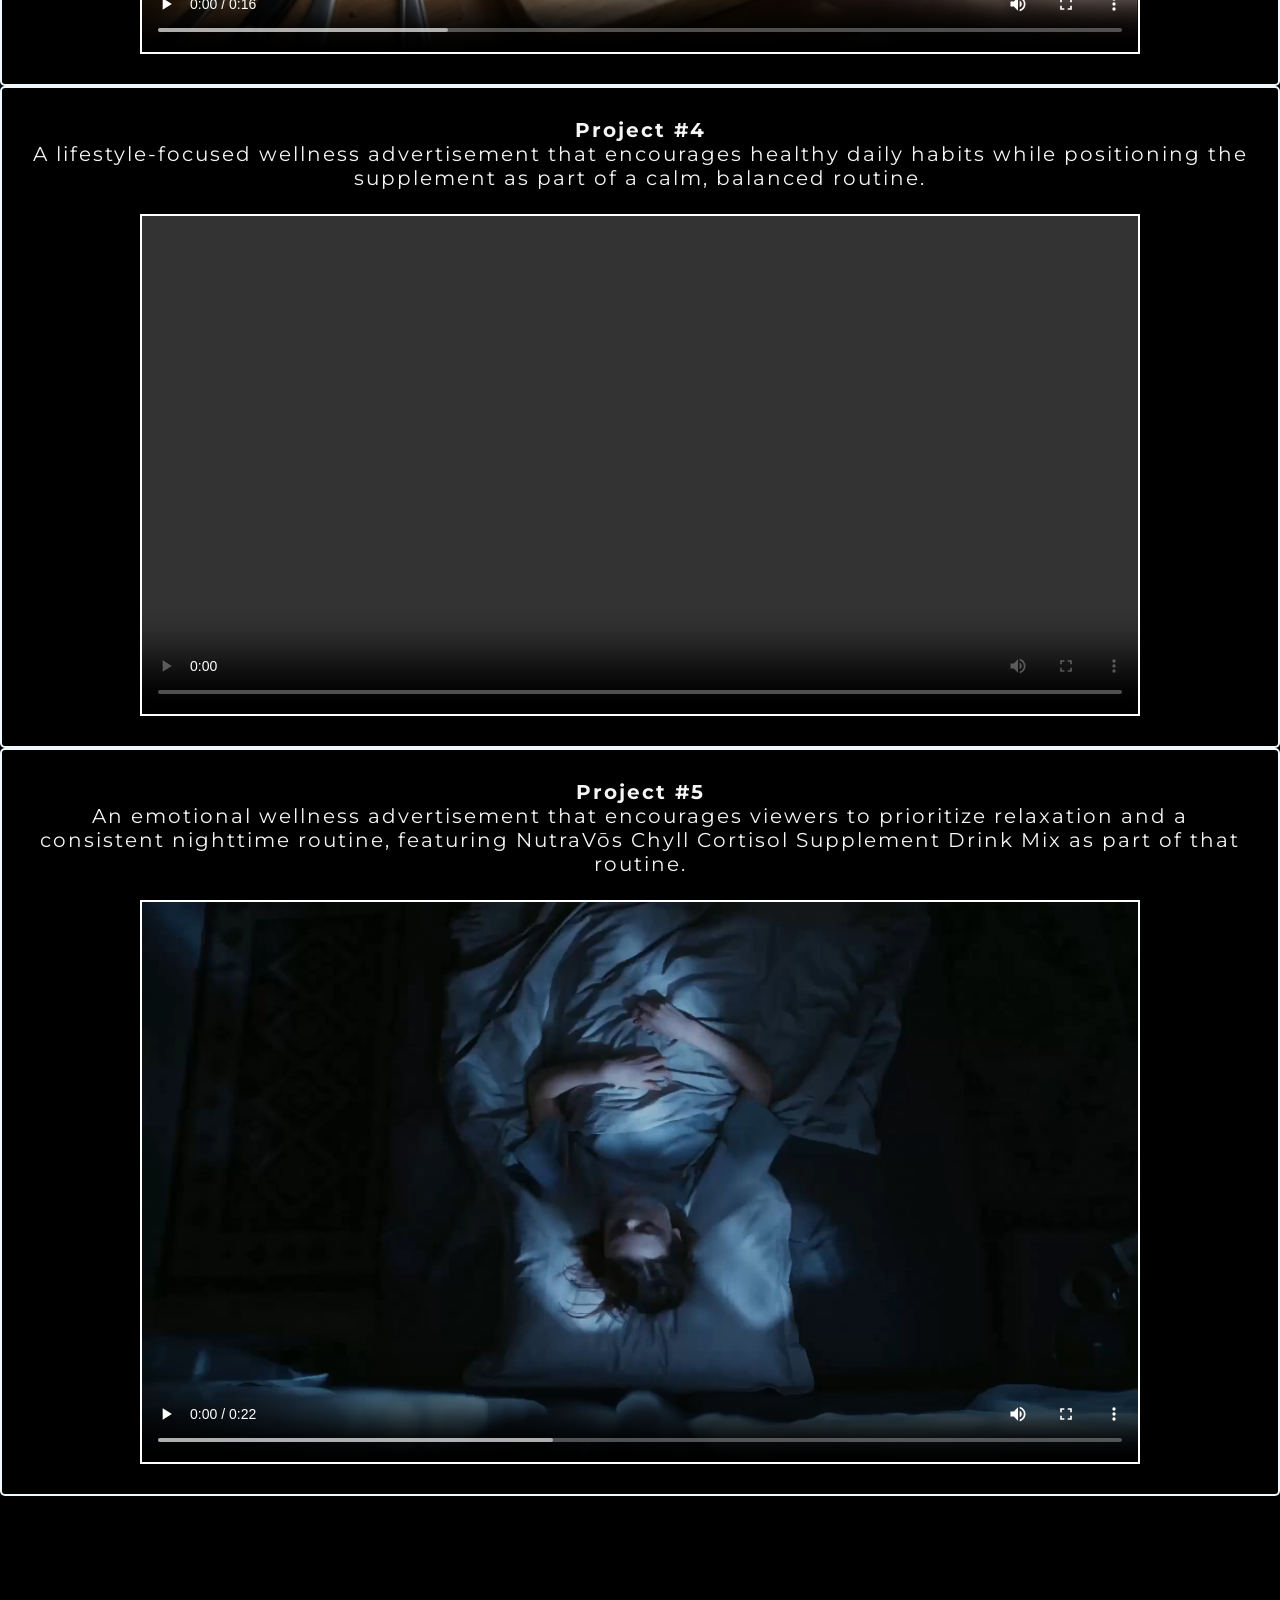
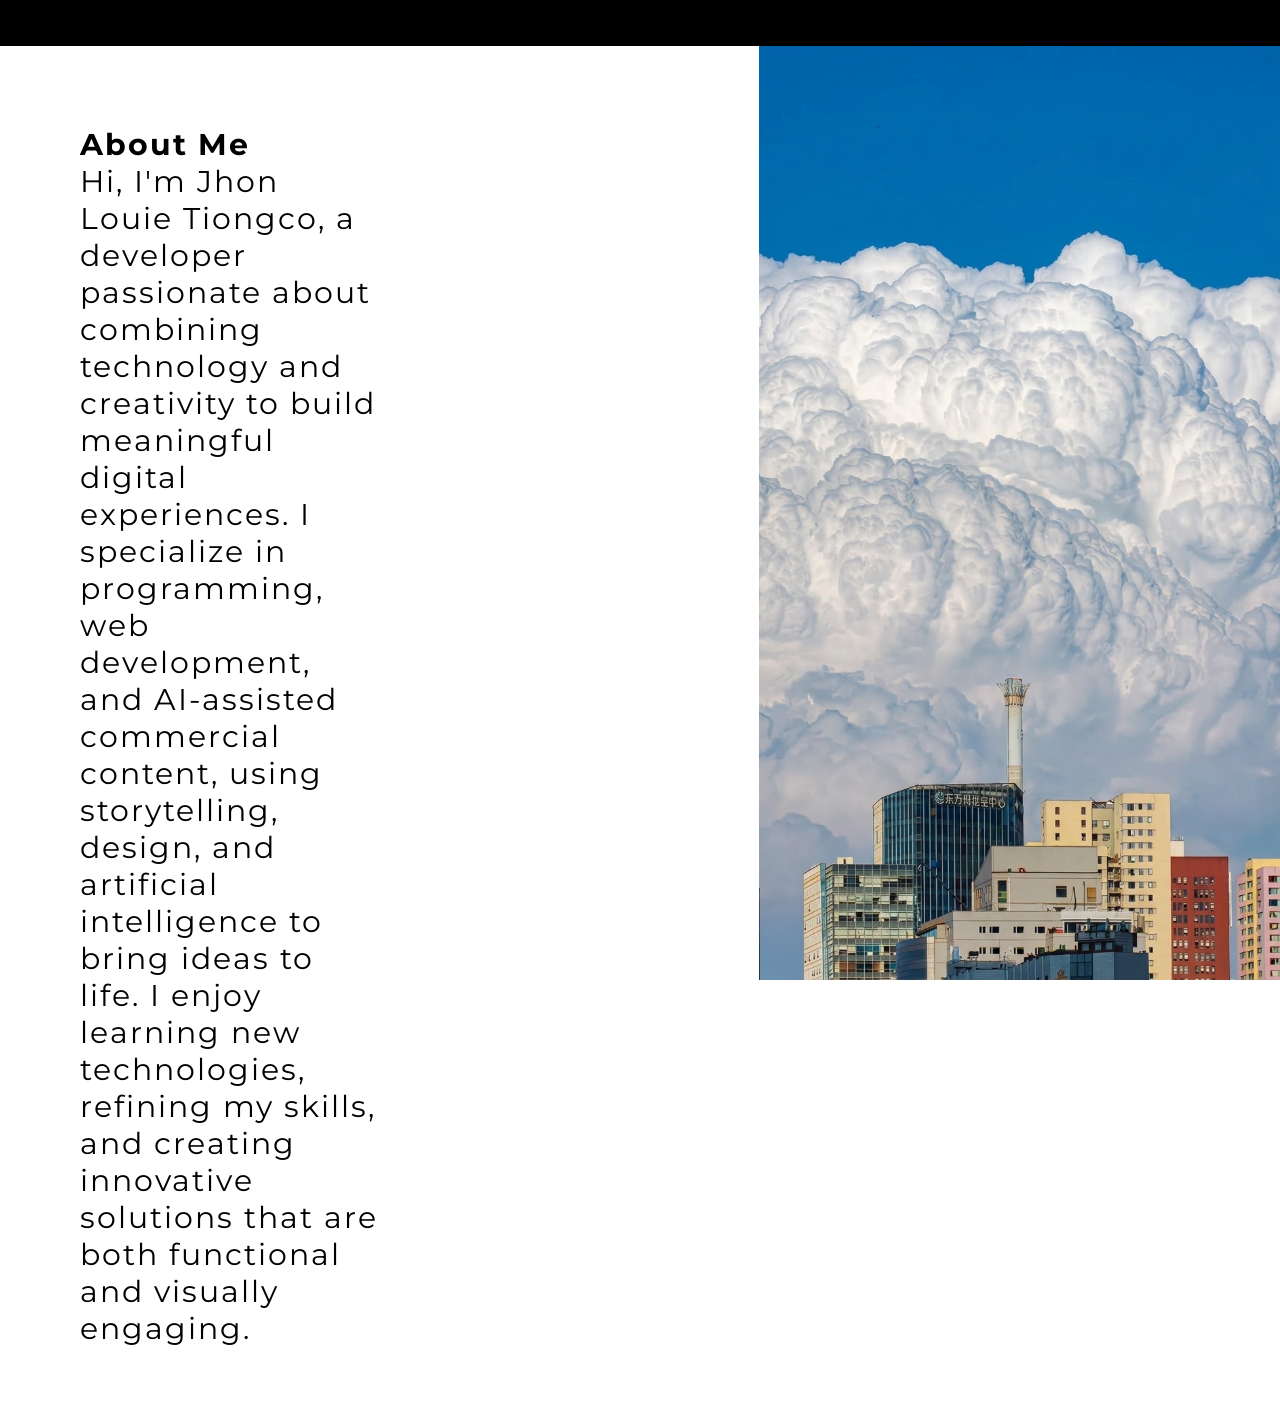
==== commit 2ceb2869: "changes" ====
--- a/index.html
+++ b/index.html
@@ -107,10 +107,9 @@
         <section id = "about">
             <div class="about left">
                 <h3 class="als">About Me </h3> 
-                <p class ="als"> Hi, I'm Jhon Louie Tiongco, a Computer Engineering student and aspiring developer with a passion for combining technology and creativity. 
-                    Alongside programming and web development, I create AI-assisted commercial videos and digital content, exploring how storytelling, design, and artificial intelligence can bring ideas to life. 
-                    I'm always eager to learn new technologies, refine my skills, and build projects that are both innovative and impactful.
-                
+                <p class ="als"> Hi, I'm Jhon Louie Tiongco, a developer passionate about combining technology and creativity to build meaningful digital experiences. 
+                    I specialize in programming, web development, and AI-assisted commercial content, using storytelling, design, and artificial intelligence to bring ideas to life. 
+                    I enjoy learning new technologies, refining my skills, and creating innovative solutions that are both functional and visually engaging.
                 </p>
             </div>
             <div class="right">
